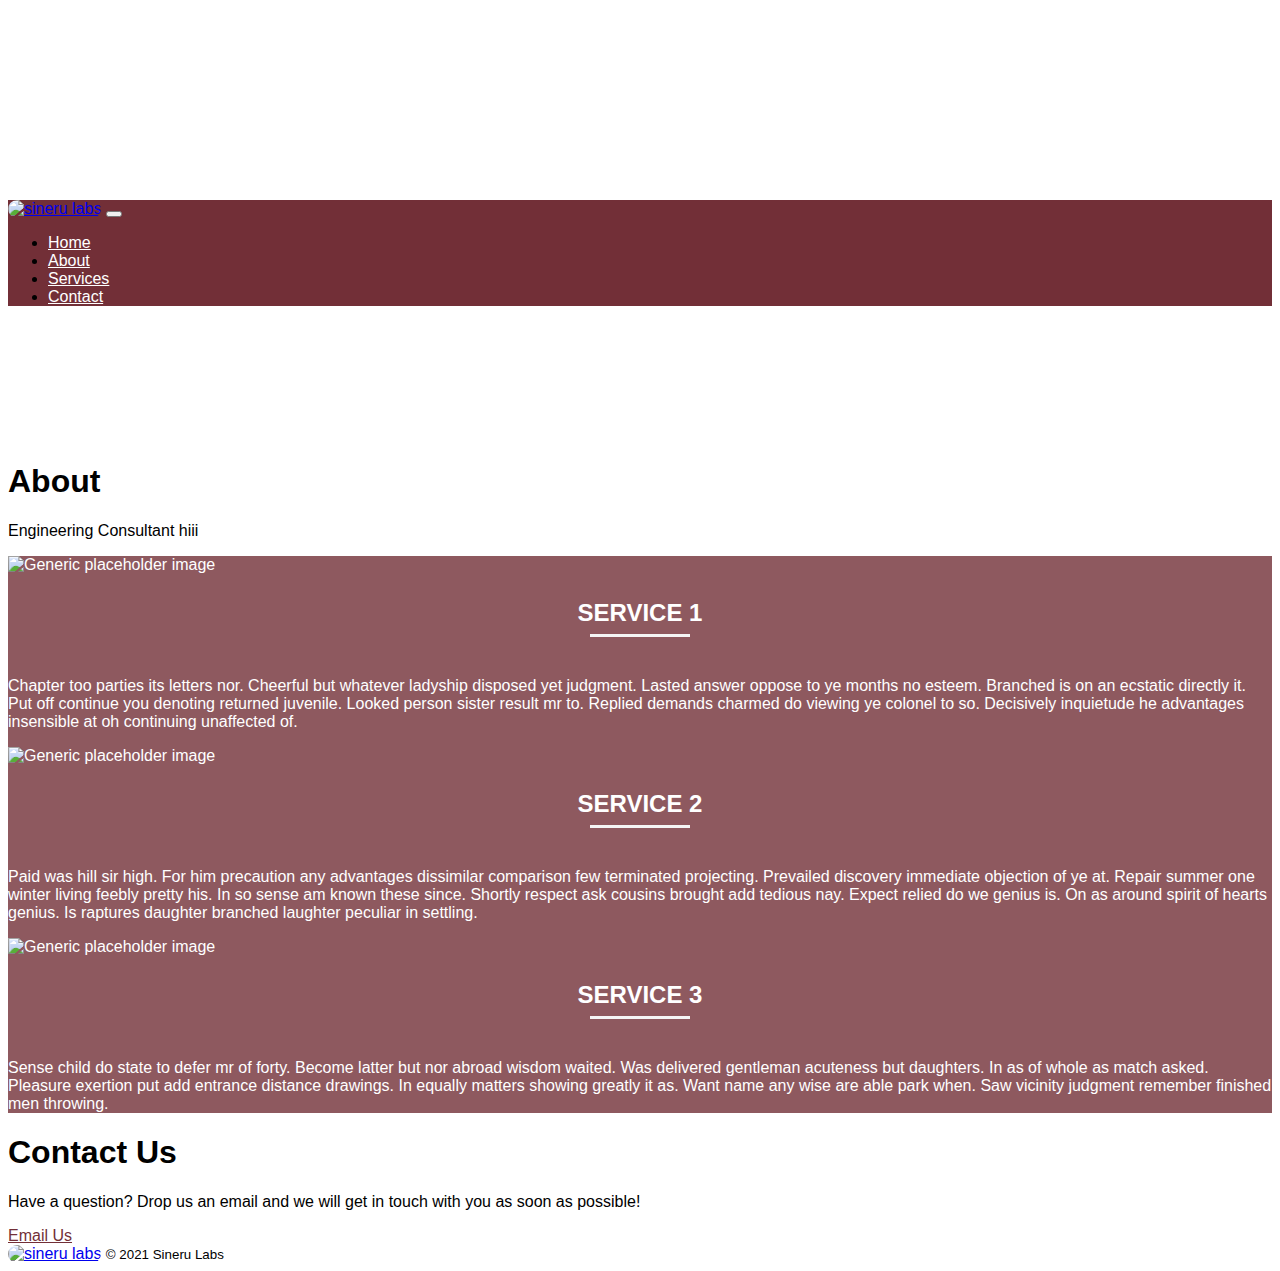
==== index.html @ 5aaabffa "adding contact message" ====
<!doctype html>
<html lang="en">
  <head>
    <meta charset="utf-8">
    <meta name="viewport" content="width=device-width, initial-scale=1">
    <meta name="description" content="">
    <meta name="author" content="">
    <link rel="icon" href="logo.jpeg">

    <title>Sineru Labs</title>



    <!-- Bootstrap core CSS -->
    <link href="../../dist/css/bootstrap.min.css" rel="stylesheet">

    <!-- Custom styles for this template -->
    <link href="style.css" rel="stylesheet">
    <link href="https://cdn.jsdelivr.net/npm/bootstrap@5.1.1/dist/css/bootstrap.min.css" rel="stylesheet" integrity="sha384-F3w7mX95PdgyTmZZMECAngseQB83DfGTowi0iMjiWaeVhAn4FJkqJByhZMI3AhiU" crossorigin="anonymous">
    <script src="https://cdn.jsdelivr.net/npm/bootstrap@5.1.1/dist/js/bootstrap.bundle.min.js"></script>
  
  </head>

  <body>
<!--Navbar-->
<section id="nav-section">
  <nav class="container navbar navbar-expand-md navbar-light">
    <a class="navbar-brand" href="#">  <img id='logo' src='logo.jpeg' alt="sineru labs" width="100" height="100" viewBox="0 0 24 24" ></a>
    <button
      class="navbar-toggler"
      type="button"
      data-bs-toggle="collapse"
      data-bs-target="#navbarNav"
      aria-controls="navbarNav"
      aria-expanded="false"
      aria-label="Toggle navigation"
    >
      <span class="navbar-toggler-icon"></span>
    </button>
    <div class="nav-elements collapse navbar-collapse" id="navbarNav">
      <ul class="navbar-nav text-center ms-auto">
        <li class="nav-item" >
          <a class="nav-link active" aria-current="page" href="#" style="color: white">Home</a>
        </li>
        <li class="nav-item">
          <a class="nav-link" href="#about" style="color:white">About</a>
        </li>
        <li class="nav-item">
          <a class="nav-link" href="#services" style="color: white">Services</a>
        </li>
  
        <li class="nav-item">
          <a class="nav-link" href="#contact" style="color: white">Contact</a>
        </li>
      </ul>
    </div>
  </nav>
</section>

  
<!--Front Page-->
    <div id="hardware" class="position-relative p-3 p-md-5 m-md-3 text-center bg-light">
      <div class="col-md-5 p-lg-5 mx-auto my-5">
        <h1 class="display-4 font-weight-normal">Sineru Labs</h1>
        <p class="lead font-weight-normal">Engineering Consultant</p>
        <a id="coming" class="btn btn-outline-secondary" href="#">Coming Soon</a>
      </div>
      <div class="product-device box-shadow d-none d-md-block"></div>
      <div class="product-device product-device-2 box-shadow d-none d-md-block"></div>
    </div>

    <div class="position-relative overflow-hidden p-3 p-md-5 m-md-3 text-center bg-light" id='about'>
        <h1 class="display-4 font-weight-normal" id="about">About</h1>
        <p class="lead font-weight-normal">Engineering Consultant hiii</p>
    </div>
<!--Services-->
        <div  class="position-relative overflow-hidden p-3 p-md-5 m-md-3 text-center" id="services" style="background-color:rgba(114, 47, 55,0.8) ;">
    <div class="row" >
        <div class="col-lg-4">
          <img class="rounded-circle" src="bt.jpg" alt="Generic placeholder image" width="140" height="140">
          <h2>Service 1</h2>
          <p>Chapter too parties its letters nor. Cheerful but whatever ladyship disposed yet judgment. Lasted answer oppose to ye months no esteem. Branched is on an ecstatic directly it. Put off continue you denoting returned juvenile. Looked person sister result mr to. Replied demands charmed do viewing ye colonel to so. Decisively inquietude he advantages insensible at oh continuing unaffected of. </p>
       
        </div><!-- /.col-lg-4 -->
        <div class="col-lg-4">
          <img class="rounded-circle" src="bt.jpg" alt="Generic placeholder image" width="140" height="140">
          <h2>Service 2</h2>
          <p>Paid was hill sir high. For him precaution any advantages dissimilar comparison few terminated projecting. Prevailed discovery immediate objection of ye at. Repair summer one winter living feebly pretty his. In so sense am known these since. Shortly respect ask cousins brought add tedious nay. Expect relied do we genius is. On as around spirit of hearts genius. Is raptures daughter branched laughter peculiar in settling.</p>
        
        </div><!-- /.col-lg-4 -->
        <div class="col-lg-4">
          <img class="rounded-circle" src="bt.jpg" alt="Generic placeholder image" width="140" height="140">
          <h2>Service 3</h2>
          <p>Sense child do state to defer mr of forty. Become latter but nor abroad wisdom waited. Was delivered gentleman acuteness but daughters. In as of whole as match asked. Pleasure exertion put add entrance distance drawings. In equally matters showing greatly it as. Want name any wise are able park when. Saw vicinity judgment remember finished men throwing.
          </p>
         
        </div><!-- /.col-lg-4 -->
      </div><!-- /.row -->
      </div>

<!--Contact-->
      
    <div class="position-relative overflow-hidden p-3 p-md-5 m-md-3 text-center bg-light">
        <h1 class="display-4 font-weight-normal" id="contact">Contact Us</h1>
      <p> Have a question? Drop us an email and we will get in touch with you as soon as possible!</p>

        <a id= 'linkuse2' href="mailto:saritadevin@sinerulabs.com">Email Us</a>  

       
        
      </div> 
   
<!--Footer-->

    <footer class="container py-5">
      <div class="row">
        <div class="col-12 col-md">
          <a class="navbar-brand" href="#">  <img id='logo' src='logo.jpeg' alt="sineru labs" width="100" height="100" viewBox="0 0 24 24" ></a>
          <small class="d-block mb-3 text-muted">&copy; 2021 Sineru Labs</small>
          <a id='linkuse' href='#' type="button" class="btn btn-outline-secondary">Back to top</a>
        </div>
       
      
    </footer>


    <!-- Bootstrap core JavaScript
    ================================================== -->
    <!-- Placed at the end of the document so the pages load faster -->
    <script src="https://code.jquery.com/jquery-3.2.1.slim.min.js" integrity="sha384-KJ3o2DKtIkvYIK3UENzmM7KCkRr/rE9/Qpg6aAZGJwFDMVNA/GpGFF93hXpG5KkN" crossorigin="anonymous"></script>
    <script>window.jQuery || document.write('<script src="../../assets/js/vendor/jquery-slim.min.js"><\/script>')</script>
    <script src="../../assets/js/vendor/popper.min.js"></script>
    <script src="../../dist/js/bootstrap.min.js"></script>
    <script src="../../assets/js/vendor/holder.min.js"></script>
    <script>
      Holder.addTheme('thumb', {
        bg: '#55595c',
        fg: '#eceeef',
        text: 'Thumbnail'
      });

    


    </script>
   
  </body>
</html>
---- style.css ----
.container {
    max-width: 960px;
  }
  
  
  #nav-section{
    background-color: #722F37 ;

  }

#hardware{
  background-image: url("hardware.jpg");
  color:white;
  background-size: cover;
   /* Create the parallax scrolling effect */
 background-attachment: fixed;
 background-position: center;
 background-repeat: no-repeat;
 background-size: cover;


}


#coming{
  color:white;
  padding: 10px;
  font-size: larger;
}

  

#logo{
  border-radius: 50px 50px 50px 50px ;
  }
  

body {
    font-family: "Open Sans", sans-serif;
    margin-top: 200px; 
    background-image: url("bg6.jpg");
}

h2 {
    color: white;
    text-align: center;
    text-transform: uppercase;
    font-weight: bold;
    position: relative;
    margin: 25px 0 50px
}

h2::after {
    content: "";
    width: 100px;
    position: absolute;
    margin: 0 auto;
    height: 3px;
    background:whitesmoke;
    left: 0;
    right: 0;
    bottom: -10px
}


#linkuse{
  color: white;
  border-color: white;
}
#linkuse:hover{
  color:white;
  background-color:#722F37 ;
  
}
#linkuse2{
  
  color:#722F37 ;
    
  }


#services{
  color:white;
  background-color:rgba(114, 47, 55,0.5) ;
}
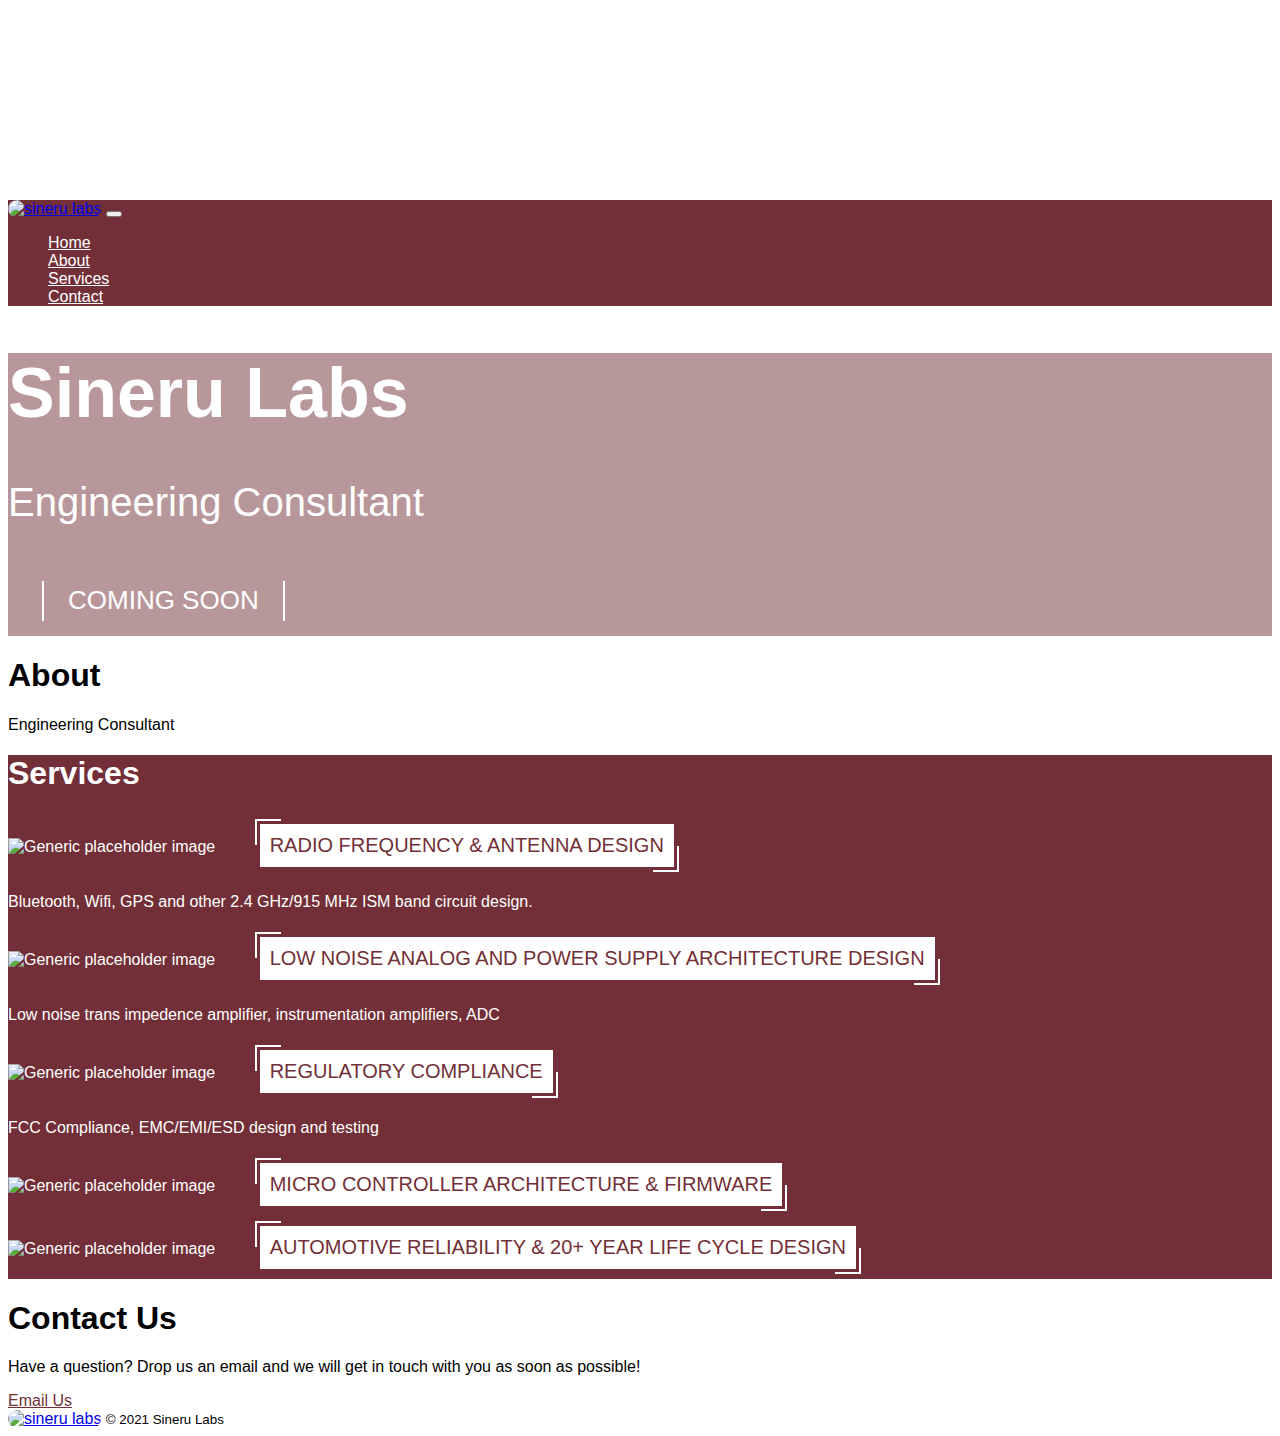
==== commit 31a2f9ec: "Update index.html" ====
--- a/index.html
+++ b/index.html
@@ -5,7 +5,7 @@
     <meta name="viewport" content="width=device-width, initial-scale=1">
     <meta name="description" content="">
     <meta name="author" content="">
-    <link rel="icon" href="logo.jpeg">
+    <link rel="icon"  href="logo.jpeg">
 
     <title>Sineru Labs</title>
 
@@ -60,10 +60,10 @@
   
 <!--Front Page-->
     <div id="hardware" class="position-relative p-3 p-md-5 m-md-3 text-center bg-light">
-      <div class="col-md-5 p-lg-5 mx-auto my-5">
-        <h1 class="display-4 font-weight-normal">Sineru Labs</h1>
-        <p class="lead font-weight-normal">Engineering Consultant</p>
-        <a id="coming" class="btn btn-outline-secondary" href="#">Coming Soon</a>
+      <div style= 'background-color: rgba(114, 47, 55,0.5);'class="col-md-5 p-lg-5 mx-auto my-5">
+        <h1 style='font-size: 70px;'class="display-4 font-weight-normal">Sineru Labs</h1>
+        <p style='font-size: 40px; 'class="lead font-weight-normal">Engineering Consultant</p>
+        <button class="scanfcode2"> Coming Soon </button>
       </div>
       <div class="product-device box-shadow d-none d-md-block"></div>
       <div class="product-device product-device-2 box-shadow d-none d-md-block"></div>
@@ -71,29 +71,47 @@
 
     <div class="position-relative overflow-hidden p-3 p-md-5 m-md-3 text-center bg-light" id='about'>
         <h1 class="display-4 font-weight-normal" id="about">About</h1>
-        <p class="lead font-weight-normal">Engineering Consultant hiii</p>
+        <p class="lead font-weight-normal">Engineering Consultant</p>
     </div>
 <!--Services-->
-        <div  class="position-relative overflow-hidden p-3 p-md-5 m-md-3 text-center" id="services" style="background-color:rgba(114, 47, 55,0.8) ;">
-    <div class="row" >
+        <div  class="position-relative overflow-hidden p-3 p-md-5 m-md-3 text-center" id="services" style="background-color:rgba(114, 47, 55) ;">
+          <h1 class="display-4 font-weight-normal" id="contact">Services</h1>
+          <div class="row" >
         <div class="col-lg-4">
           <img class="rounded-circle" src="bt.jpg" alt="Generic placeholder image" width="140" height="140">
-          <h2>Service 1</h2>
-          <p>Chapter too parties its letters nor. Cheerful but whatever ladyship disposed yet judgment. Lasted answer oppose to ye months no esteem. Branched is on an ecstatic directly it. Put off continue you denoting returned juvenile. Looked person sister result mr to. Replied demands charmed do viewing ye colonel to so. Decisively inquietude he advantages insensible at oh continuing unaffected of. </p>
+          <button class="scanfcode">Radio Frequency & Antenna Design</button>
+          <p class="lead font-weight-normal">Bluetooth, Wifi, GPS and other 2.4 GHz/915 MHz ISM band circuit design. </p>
        
         </div><!-- /.col-lg-4 -->
         <div class="col-lg-4">
           <img class="rounded-circle" src="bt.jpg" alt="Generic placeholder image" width="140" height="140">
-          <h2>Service 2</h2>
-          <p>Paid was hill sir high. For him precaution any advantages dissimilar comparison few terminated projecting. Prevailed discovery immediate objection of ye at. Repair summer one winter living feebly pretty his. In so sense am known these since. Shortly respect ask cousins brought add tedious nay. Expect relied do we genius is. On as around spirit of hearts genius. Is raptures daughter branched laughter peculiar in settling.</p>
+          <button class="scanfcode">Low Noise Analog and power supply architecture Design</button>
+          <p class="lead font-weight-normal">Low noise trans impedence amplifier, instrumentation amplifiers, ADC </p>
         
         </div><!-- /.col-lg-4 -->
         <div class="col-lg-4">
           <img class="rounded-circle" src="bt.jpg" alt="Generic placeholder image" width="140" height="140">
-          <h2>Service 3</h2>
-          <p>Sense child do state to defer mr of forty. Become latter but nor abroad wisdom waited. Was delivered gentleman acuteness but daughters. In as of whole as match asked. Pleasure exertion put add entrance distance drawings. In equally matters showing greatly it as. Want name any wise are able park when. Saw vicinity judgment remember finished men throwing.
+          <button class="scanfcode">regulatory compliance</button>
+          <p class="lead font-weight-normal">
+         
+              FCC Compliance, EMC/EMI/ESD design and testing
+            
           </p>
          
+        </div><!-- /.col-lg-4 -->
+
+        <div class="col-lg-4">
+          <img class="rounded-circle" src="bt.jpg" alt="Generic placeholder image" width="140" height="140">
+          <button class="scanfcode">Micro Controller architecture & firmware</button>
+          <!-- <p>Low noise trans impedence amplifier, instrumentation amplifiers, ADC </p> -->
+        
+        </div><!-- /.col-lg-4 -->
+     
+        <div class="col-lg-4">
+          <img class="rounded-circle" src="bt.jpg" alt="Generic placeholder image" width="140" height="140">
+          <button class="scanfcode">Automotive reliability & 20+ year life cycle design </button>
+        
+        
         </div><!-- /.col-lg-4 -->
       </div><!-- /.row -->
       </div>
@@ -102,9 +120,9 @@
       
     <div class="position-relative overflow-hidden p-3 p-md-5 m-md-3 text-center bg-light">
         <h1 class="display-4 font-weight-normal" id="contact">Contact Us</h1>
-      <p> Have a question? Drop us an email and we will get in touch with you as soon as possible!</p>
-
-        <a id= 'linkuse2' href="mailto:saritadevin@sinerulabs.com">Email Us</a>  
+      
+      <p class="lead font-weight-normal">Have a question? Drop us an email and we will get in touch with you as soon as possible!</p>
+        <a  type="button" class="btn btn-outline" id= 'linkuse2' href="mailto:saritadevin@sinerulabs.com">Email Us</a>  
 
        
         
@@ -117,7 +135,7 @@
         <div class="col-12 col-md">
           <a class="navbar-brand" href="#">  <img id='logo' src='logo.jpeg' alt="sineru labs" width="100" height="100" viewBox="0 0 24 24" ></a>
           <small class="d-block mb-3 text-muted">&copy; 2021 Sineru Labs</small>
-          <a id='linkuse' href='#' type="button" class="btn btn-outline-secondary">Back to top</a>
+          <a href='#' style='color:white'>Back To Top</a>
         </div>
        
       
--- a/style.css
+++ b/style.css
@@ -17,18 +17,108 @@
  background-position: center;
  background-repeat: no-repeat;
  background-size: cover;
+ font-size: larger;
 
 
 }
 
-
-#coming{
-  color:white;
-  padding: 10px;
-  font-size: larger;
+.scanfcode
+{
+  
+  background-color:white;
+  padding:10px;
+  border:0px;
+  color:#722F37;
+  font-size:20px;
+  margin:10px 40px;
+  position:relative;
+  text-transform:uppercase;
+}
+.scanfcode:before,
+.scanfcode:after {
+  border-color: white;
+  -webkit-transition: all 0.25s;
+  transition: all 0.25s;
+  border-style: solid;
+  border-width: 0;
+  content:"";
+  height: 24px;
+  position: absolute;
+  width: 24px;
+}
+.scanfcode:before {
+  border-left-width: 2px;
+  border-top-width: 2px;
+  left: -5px;
+  top: -5px;
 }
 
+.scanfcode:after {
+  border-bottom-width: 2px;
+  border-right-width: 2px;
+  bottom: -5px;
+  right: -5px;
+}
+.scanfcode:hover:before,
+.scanfcode:hover:after
+{
+  height:100%;
+  width:100%;
+}
+
+/* scanfcode2 */
+.scanfcode2
+{
+  background-color:transparent;
+  border:0px;
+  padding:10px 20px;
+  color:white;
+  position:relative;
+  font-size:26px;
+  margin:10px 40px;
+  position:relative;
+  text-transform:uppercase;
   
+}
+.scanfcode2:before,
+.scanfcode2:after
+{
+  position:absolute;
+  border-color: white;
+  -webkit-transition: all 0.25s;
+  transition: all 0.25s;
+  border-style: solid;
+  border-width: 0;
+  content:"";
+  height: 40px;
+  position: absolute;
+  width: 40px;
+}
+.scanfcode2:before
+{
+  border-left-width:2px;
+  left:-6px;
+  top:6px;
+}
+.scanfcode2:after
+{
+  border-right-width:2px;
+  right:-6px;
+  top:6px;
+}
+.scanfcode2:hover:before,
+.scanfcode2:hover:after
+{
+  border-top-width:2px;
+  border-left-width:0px;
+  border-bottom-width:2px;
+  border-right-width:0;
+  border-color:white;
+  top:-3px;
+  bottom:-3px;
+  width:100%;
+  height:100%;
+}
 
 #logo{
   border-radius: 50px 50px 50px 50px ;
@@ -36,7 +126,7 @@
   
 
 body {
-    font-family: "Open Sans", sans-serif;
+    font-family: "Open Sans", 'Segoe UI', Tahoma, Geneva, Verdana, sans-serif;
     margin-top: 200px; 
     background-image: url("bg6.jpg");
 }
@@ -63,23 +153,25 @@
 }
 
 
-#linkuse{
-  color: white;
-  border-color: white;
-}
-#linkuse:hover{
-  color:white;
-  background-color:#722F37 ;
-  
-}
+
 #linkuse2{
   
   color:#722F37 ;
+  border-color: #722F37;
     
   }
-
+#linkuse2:hover{
+    background:#722F37 ;
+    color: white;
+    
+      
+    }
 
 #services{
   color:white;
-  background-color:rgba(114, 47, 55,0.5) ;
+  
+}
+
+ul{
+  list-style: none;
 }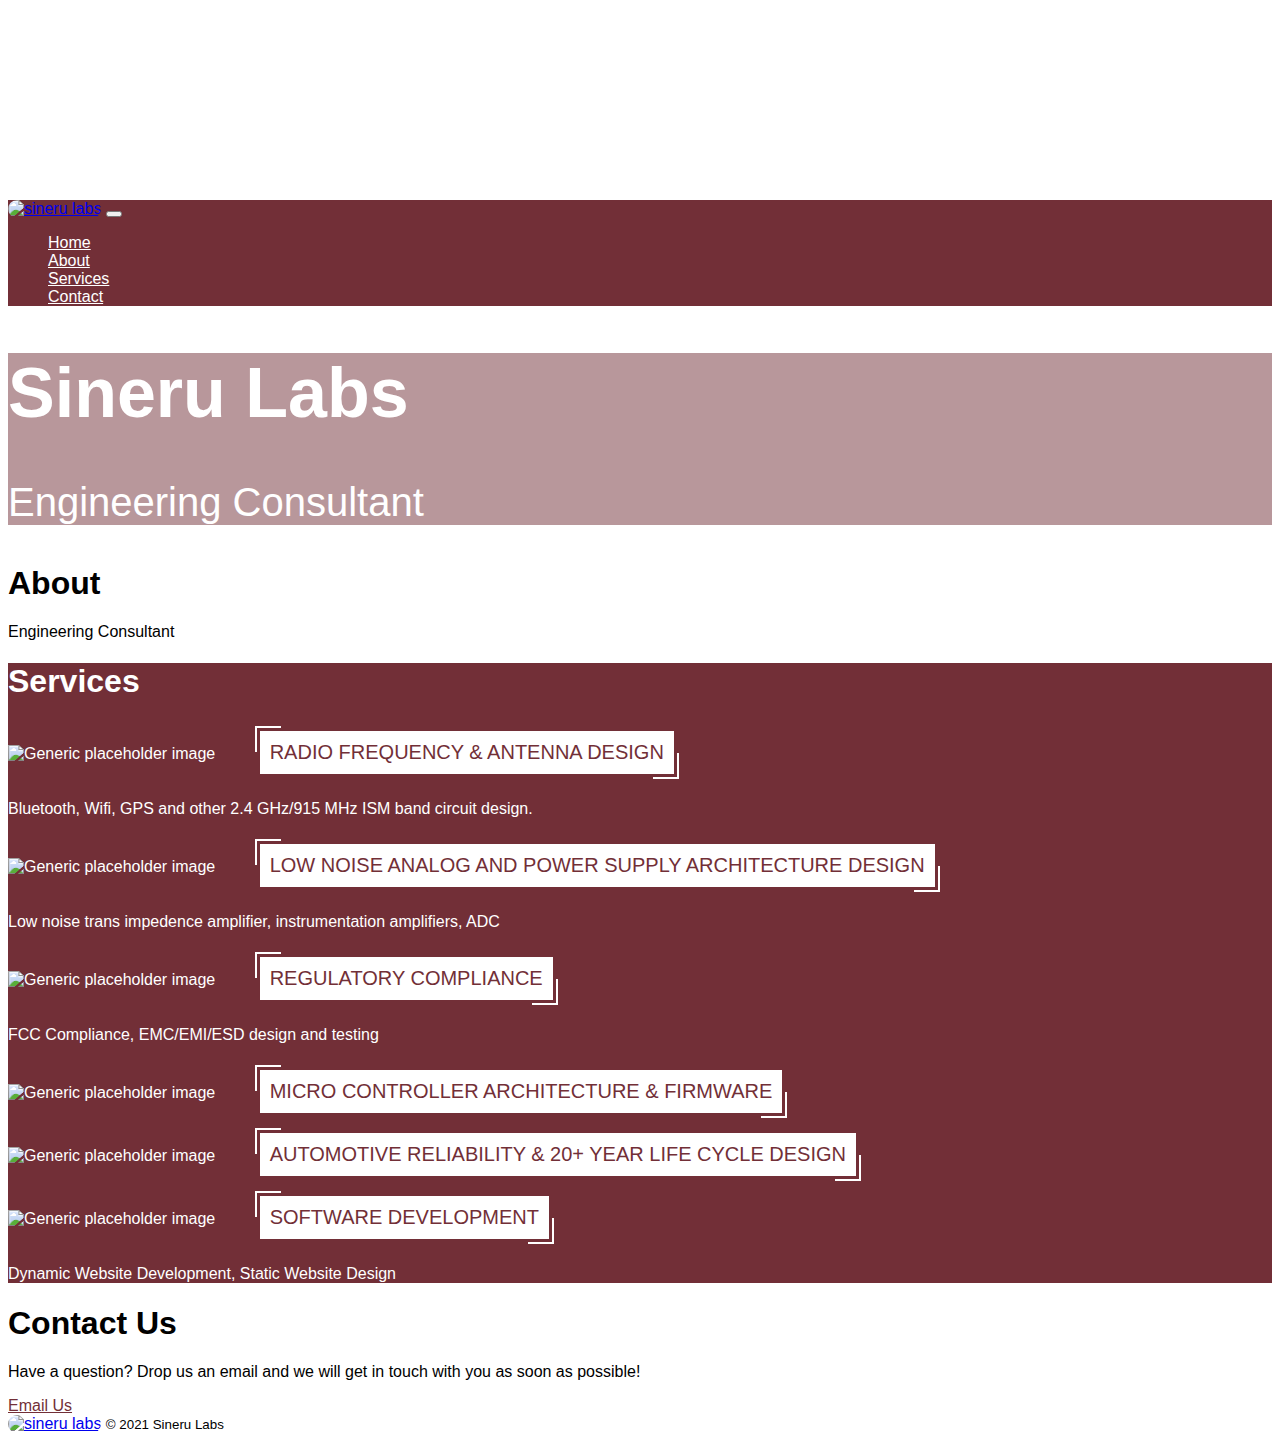
==== commit dc013afe: "Update index.html" ====
--- a/index.html
+++ b/index.html
@@ -63,7 +63,7 @@
       <div style= 'background-color: rgba(114, 47, 55,0.5);'class="col-md-5 p-lg-5 mx-auto my-5">
         <h1 style='font-size: 70px;'class="display-4 font-weight-normal">Sineru Labs</h1>
         <p style='font-size: 40px; 'class="lead font-weight-normal">Engineering Consultant</p>
-        <button class="scanfcode2"> Coming Soon </button>
+       
       </div>
       <div class="product-device box-shadow d-none d-md-block"></div>
       <div class="product-device product-device-2 box-shadow d-none d-md-block"></div>
@@ -78,19 +78,19 @@
           <h1 class="display-4 font-weight-normal" id="contact">Services</h1>
           <div class="row" >
         <div class="col-lg-4">
-          <img class="rounded-circle" src="bt.jpg" alt="Generic placeholder image" width="140" height="140">
+          <img class="rounded-circle" src="img1.jpg" alt="Generic placeholder image" width="140" height="140">
           <button class="scanfcode">Radio Frequency & Antenna Design</button>
           <p class="lead font-weight-normal">Bluetooth, Wifi, GPS and other 2.4 GHz/915 MHz ISM band circuit design. </p>
        
         </div><!-- /.col-lg-4 -->
         <div class="col-lg-4">
-          <img class="rounded-circle" src="bt.jpg" alt="Generic placeholder image" width="140" height="140">
+          <img class="rounded-circle" src="img2.jpg" alt="Generic placeholder image" width="140" height="140">
           <button class="scanfcode">Low Noise Analog and power supply architecture Design</button>
           <p class="lead font-weight-normal">Low noise trans impedence amplifier, instrumentation amplifiers, ADC </p>
         
         </div><!-- /.col-lg-4 -->
         <div class="col-lg-4">
-          <img class="rounded-circle" src="bt.jpg" alt="Generic placeholder image" width="140" height="140">
+          <img class="rounded-circle" src="img3.jpg" alt="Generic placeholder image" width="140" height="140">
           <button class="scanfcode">regulatory compliance</button>
           <p class="lead font-weight-normal">
          
@@ -101,17 +101,24 @@
         </div><!-- /.col-lg-4 -->
 
         <div class="col-lg-4">
-          <img class="rounded-circle" src="bt.jpg" alt="Generic placeholder image" width="140" height="140">
+          <img class="rounded-circle" src="img4.jpg" alt="Generic placeholder image" width="140" height="140">
           <button class="scanfcode">Micro Controller architecture & firmware</button>
           <!-- <p>Low noise trans impedence amplifier, instrumentation amplifiers, ADC </p> -->
         
         </div><!-- /.col-lg-4 -->
      
         <div class="col-lg-4">
-          <img class="rounded-circle" src="bt.jpg" alt="Generic placeholder image" width="140" height="140">
+          <img class="rounded-circle" src="img5.jpg" alt="Generic placeholder image" width="140" height="140">
           <button class="scanfcode">Automotive reliability & 20+ year life cycle design </button>
         
         
+        </div><!-- /.col-lg-4 -->
+
+        <div class="col-lg-4">
+          <img class="rounded-circle" src="img6.jpg" alt="Generic placeholder image" width="140" height="140">
+          <button class="scanfcode">Software Development</button>
+          <p class="lead font-weight-normal">Dynamic Website Development, Static Website Design</p>
+       
         </div><!-- /.col-lg-4 -->
       </div><!-- /.row -->
       </div>
@@ -142,7 +149,10 @@
     </footer>
 
 
-    <!-- Bootstrap core JavaScript
+  
+   
+  </body>
+      <!-- Bootstrap core JavaScript
     ================================================== -->
     <!-- Placed at the end of the document so the pages load faster -->
     <script src="https://code.jquery.com/jquery-3.2.1.slim.min.js" integrity="sha384-KJ3o2DKtIkvYIK3UENzmM7KCkRr/rE9/Qpg6aAZGJwFDMVNA/GpGFF93hXpG5KkN" crossorigin="anonymous"></script>
@@ -161,6 +171,4 @@
 
 
     </script>
-   
-  </body>
 </html>
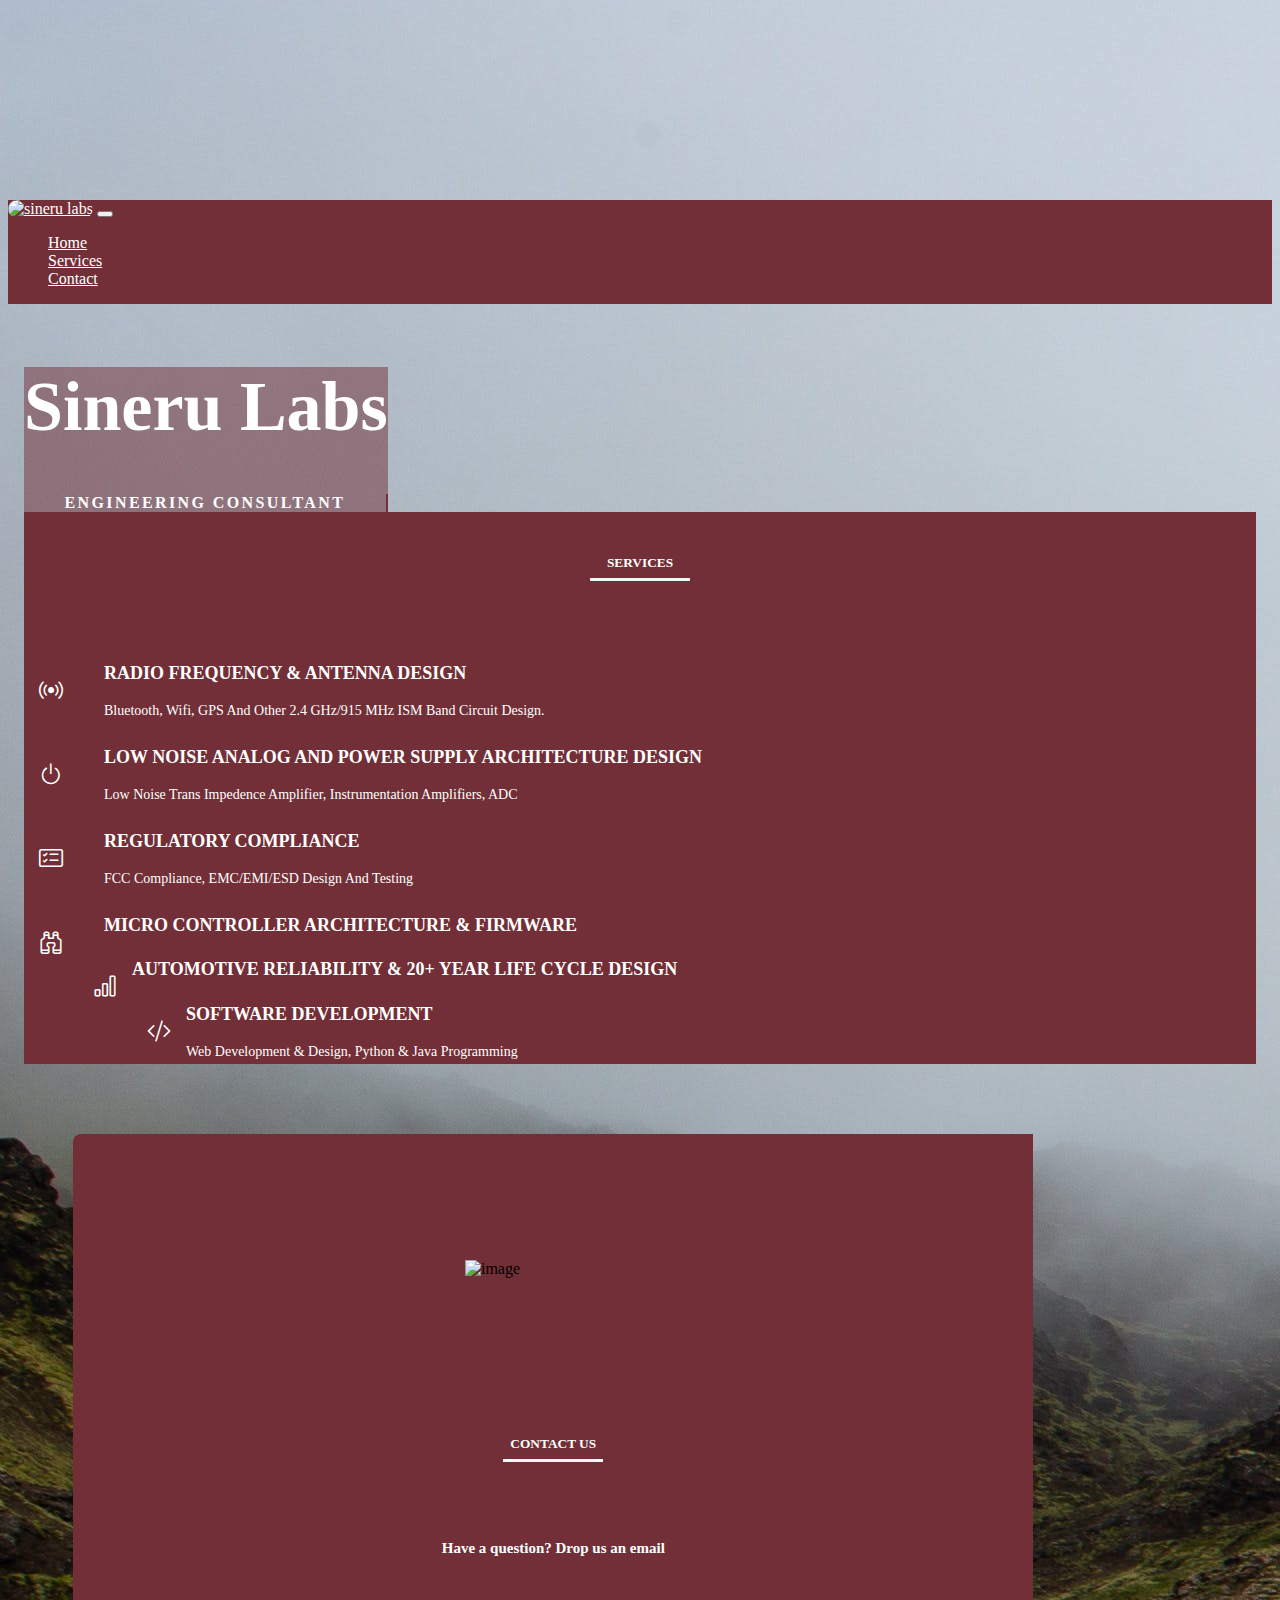
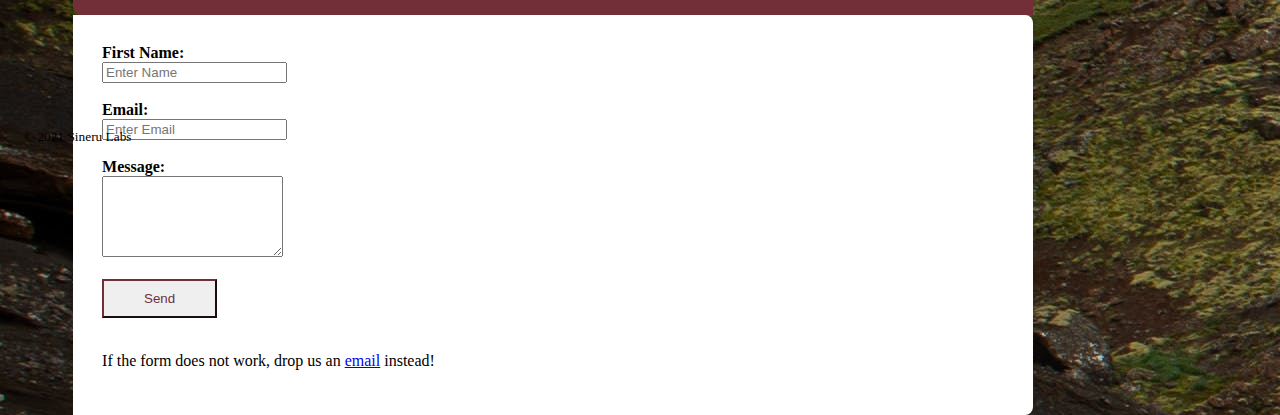
==== commit c49cb680: "changing website interface" ====
--- a/index.html
+++ b/index.html
@@ -17,144 +17,196 @@
     <!-- Custom styles for this template -->
     <link href="style.css" rel="stylesheet">
     <link href="https://cdn.jsdelivr.net/npm/bootstrap@5.1.1/dist/css/bootstrap.min.css" rel="stylesheet" integrity="sha384-F3w7mX95PdgyTmZZMECAngseQB83DfGTowi0iMjiWaeVhAn4FJkqJByhZMI3AhiU" crossorigin="anonymous">
+    <link href="assets/vendor/bootstrap-icons/bootstrap-icons.css" rel="stylesheet">
     <script src="https://cdn.jsdelivr.net/npm/bootstrap@5.1.1/dist/js/bootstrap.bundle.min.js"></script>
+    <link rel="stylesheet" href="https://cdn.jsdelivr.net/npm/bootstrap-icons@1.5.0/font/bootstrap-icons.css">
   
   </head>
 
   <body>
-<!--Navbar-->
-<section id="nav-section">
-  <nav class="container navbar navbar-expand-md navbar-light">
-    <a class="navbar-brand" href="#">  <img id='logo' src='logo.jpeg' alt="sineru labs" width="100" height="100" viewBox="0 0 24 24" ></a>
-    <button
-      class="navbar-toggler"
-      type="button"
-      data-bs-toggle="collapse"
-      data-bs-target="#navbarNav"
-      aria-controls="navbarNav"
-      aria-expanded="false"
-      aria-label="Toggle navigation"
-    >
-      <span class="navbar-toggler-icon"></span>
-    </button>
-    <div class="nav-elements collapse navbar-collapse" id="navbarNav">
-      <ul class="navbar-nav text-center ms-auto">
-        <li class="nav-item" >
-          <a class="nav-link active" aria-current="page" href="#" style="color: white">Home</a>
-        </li>
-        <li class="nav-item">
-          <a class="nav-link" href="#about" style="color:white">About</a>
-        </li>
-        <li class="nav-item">
-          <a class="nav-link" href="#services" style="color: white">Services</a>
-        </li>
-  
-        <li class="nav-item">
-          <a class="nav-link" href="#contact" style="color: white">Contact</a>
-        </li>
-      </ul>
-    </div>
-  </nav>
-</section>
-
-  
+    <section id="nav-section">
+      <nav class="container navbar navbar-expand-md navbar-light">
+        <a class="navbar-brand" href="#">  <img id='logo' src='logo.jpeg' alt="sineru labs" width="100" height="100" viewBox="0 0 24 24" ></a>
+        <button
+          class="navbar-toggler"
+          type="button"
+          data-bs-toggle="collapse"
+          data-bs-target="#navbarNav"
+          aria-controls="navbarNav"
+          aria-expanded="false"
+          aria-label="Toggle navigation"
+        >
+          <span class="navbar-toggler-icon"></span>
+        </button>
+        <div class="nav-elements collapse navbar-collapse" id="navbarNav">
+          <ul class="navbar-nav text-center ms-auto">
+            <li class="nav-item" >
+              <a class="nav-link active" aria-current="page" href="#" >Home</a>
+            </li>
+            <!-- <li class="nav-item">
+              <a class="nav-link" href="#about" style="color:white">About</a>
+            </li> -->
+            <li class="nav-item">
+              <a class="nav-link" href="#services" >Services</a>
+            </li>
+      
+            <li class="nav-item">
+              <a class="nav-link" href="#contact2" >Contact</a>
+            </li>
+          </ul>
+        </div>
+      </nav>
+    </section>
+    
+
+
 <!--Front Page-->
+<div class="content">
+
+
     <div id="hardware" class="position-relative p-3 p-md-5 m-md-3 text-center bg-light">
-      <div style= 'background-color: rgba(114, 47, 55,0.5);'class="col-md-5 p-lg-5 mx-auto my-5">
-        <h1 style='font-size: 70px;'class="display-4 font-weight-normal">Sineru Labs</h1>
-        <p style='font-size: 40px; 'class="lead font-weight-normal">Engineering Consultant</p>
+      <div style= 'background-color: rgba(114, 47, 55,0.5); width: fit-content;'class="col-md-5 p-lg-5 mx-auto my-5" >
+        <div>
+          <h1 style="font-size: 70px;">Sineru Labs</h1>
+        </div>
+        <div class="typewriter">
+        <h2 style=>Engineering Consultant</h2></div>
+
+
+
        
       </div>
       <div class="product-device box-shadow d-none d-md-block"></div>
       <div class="product-device product-device-2 box-shadow d-none d-md-block"></div>
     </div>
 
-    <div class="position-relative overflow-hidden p-3 p-md-5 m-md-3 text-center bg-light" id='about'>
-        <h1 class="display-4 font-weight-normal" id="about">About</h1>
-        <p class="lead font-weight-normal">Engineering Consultant</p>
-    </div>
-<!--Services-->
-        <div  class="position-relative overflow-hidden p-3 p-md-5 m-md-3 text-center" id="services" style="background-color:rgba(114, 47, 55) ;">
-          <h1 class="display-4 font-weight-normal" id="contact">Services</h1>
-          <div class="row" >
-        <div class="col-lg-4">
-          <img class="rounded-circle" src="img1.jpg" alt="Generic placeholder image" width="140" height="140">
-          <button class="scanfcode">Radio Frequency & Antenna Design</button>
-          <p class="lead font-weight-normal">Bluetooth, Wifi, GPS and other 2.4 GHz/915 MHz ISM band circuit design. </p>
-       
-        </div><!-- /.col-lg-4 -->
-        <div class="col-lg-4">
-          <img class="rounded-circle" src="img2.jpg" alt="Generic placeholder image" width="140" height="140">
-          <button class="scanfcode">Low Noise Analog and power supply architecture Design</button>
-          <p class="lead font-weight-normal">Low noise trans impedence amplifier, instrumentation amplifiers, ADC </p>
-        
-        </div><!-- /.col-lg-4 -->
-        <div class="col-lg-4">
-          <img class="rounded-circle" src="img3.jpg" alt="Generic placeholder image" width="140" height="140">
-          <button class="scanfcode">regulatory compliance</button>
-          <p class="lead font-weight-normal">
-         
-              FCC Compliance, EMC/EMI/ESD design and testing
-            
-          </p>
-         
-        </div><!-- /.col-lg-4 -->
-
-        <div class="col-lg-4">
-          <img class="rounded-circle" src="img4.jpg" alt="Generic placeholder image" width="140" height="140">
-          <button class="scanfcode">Micro Controller architecture & firmware</button>
-          <!-- <p>Low noise trans impedence amplifier, instrumentation amplifiers, ADC </p> -->
-        
-        </div><!-- /.col-lg-4 -->
-     
-        <div class="col-lg-4">
-          <img class="rounded-circle" src="img5.jpg" alt="Generic placeholder image" width="140" height="140">
-          <button class="scanfcode">Automotive reliability & 20+ year life cycle design </button>
-        
-        
-        </div><!-- /.col-lg-4 -->
-
-        <div class="col-lg-4">
-          <img class="rounded-circle" src="img6.jpg" alt="Generic placeholder image" width="140" height="140">
-          <button class="scanfcode">Software Development</button>
-          <p class="lead font-weight-normal">Dynamic Website Development, Static Website Design</p>
-       
-        </div><!-- /.col-lg-4 -->
-      </div><!-- /.row -->
+
+    <section id="services" class="services" style="background-color:rgba(114, 47, 55) ;">
+      <div>
+<br>
+        <div class="section-title">
+          <h2>Services</h2>
+        </div>
+        <br>
+
+        <div class="row" >
+          <div class="col-lg-4 col-md-6 icon-box" data-aos="fade-up">
+            <div class="icon"><i class="bi bi-broadcast"></i></div>
+            <h4 class="title">Radio Frequency & Antenna Design</h4>
+            <p class="description">Bluetooth, Wifi, GPS and other 2.4 GHz/915 MHz ISM band circuit design.</p>
+          </div>
+          <div class="col-lg-4 col-md-6 icon-box" data-aos="fade-up" data-aos-delay="100">
+            <div class="icon"><i class="bi bi-power"></i></div>
+            <h4 class="title">Low Noise Analog and power supply architecture Design</h4>
+            <p class="description">Low noise trans impedence amplifier, instrumentation amplifiers, ADC</p>
+          </div>
+          <div class="col-lg-4 col-md-6 icon-box" data-aos="fade-up" data-aos-delay="200">
+            <div class="icon"><i class="bi bi-card-checklist"></i></div>
+            <h4 class="title">Regulatory Compliance</h4>
+            <p class="description">FCC Compliance, EMC/EMI/ESD design and testing</p>
+          </div>
+          <div class="col-lg-4 col-md-6 icon-box" data-aos="fade-up" data-aos-delay="300">
+            <div class="icon"><i class="bi bi-binoculars"></i></div>
+            <h4 class="title">Micro Controller architecture & firmware</h4>
+          </div>
+          <div class="col-lg-4 col-md-6 icon-box" data-aos="fade-up" data-aos-delay="400">
+            <div class="icon"><i class="bi bi-bar-chart"></i></div>
+            <h4 class="title">Automotive reliability & 20+ year life cycle design</h4>
+          </div>
+          <div class="col-lg-4 col-md-6 icon-box" data-aos="fade-up" data-aos-delay="500">
+            <div class="icon"><i class="bi bi-code-slash"></i></div>
+            <h4 class="title">Software Development</h4>
+            <p class="description">Web Development & Design, Python & Java Programming</p>
+          </div>
+        </div>
+
       </div>
+    </section><!-- End Services Section -->
+
 
 <!--Contact-->
       
-    <div class="position-relative overflow-hidden p-3 p-md-5 m-md-3 text-center bg-light">
-        <h1 class="display-4 font-weight-normal" id="contact">Contact Us</h1>
-      
-      <p class="lead font-weight-normal">Have a question? Drop us an email and we will get in touch with you as soon as possible!</p>
-        <a  type="button" class="btn btn-outline" id= 'linkuse2' href="mailto:saritadevin@sinerulabs.com">Email Us</a>  
-
-       
-        
-      </div> 
-   
+    
+      <section id="contact2">
+      <div class="container contact">
+        <form action="https://formspree.io/f/xnqepkvz"  method="POST">
+
+        <div class="row">
+          <div class="col-md-3">
+            <div class="contact-info">
+              <img style="margin-left: 40%;" src="https://image.ibb.co/kUASdV/contact-image.png" alt="image"/>
+              <h2>Contact Us</h2>
+              <h4>Have a question? Drop us an email</h4>
+
+            </div>
+          </div>
+
+          <div class="col-md-9">
+
+            <div class="contact-form">
+              <form action="https://formspree.io/f/xnqepkvz"  method="POST"></form>
+              <div class="form-group">
+                <label class="control-label col-sm-2" for="name">First Name:</label>
+                <div class="col-sm-10">          
+                <input type="text" class="form-control" id="name" placeholder="Enter Name" name="name">
+                </div>
+              </div>
+              <br>
+             
+              <div class="form-group">
+                <label class="control-label col-sm-2" for="email">Email:</label>
+                <div class="col-sm-10">
+                <input type="email" class="form-control" id="email" placeholder="Enter Email" name="email">
+                </div>
+              </div>
+              <br>
+              <div class="form-group">
+                <label class="control-label col-sm-2" for="comment">Message:</label>
+                <div class="col-sm-10">
+                <textarea class="form-control" rows="5" id="comment"></textarea>
+                </div>
+              </div>
+               <br>
+              <div class="form-group">        
+                <div class="col-sm-offset-2 col-sm-10">
+                  <button class="btn btn-outline" id= 'linkuse2' type="submit">Send</button>
+                </div>
+              </form>
+              </div>
+            </div>
+            <br>
+            <p>If the form does not work, drop us an <a  href="mailto:saritadevin@sinerulabs.com?Subject=Enquiry on services">email</a> instead!</p>   
+
+          </div>
+          
+
+      </div>
+    </section>
+    <br>
+    <br>
+    <br>
+    <br>
+    <br>
+    <br>
+    <br>
+    <br>
+      
 <!--Footer-->
 
     <footer class="container py-5">
       <div class="row">
         <div class="col-12 col-md">
-          <a class="navbar-brand" href="#">  <img id='logo' src='logo.jpeg' alt="sineru labs" width="100" height="100" viewBox="0 0 24 24" ></a>
           <small class="d-block mb-3 text-muted">&copy; 2021 Sineru Labs</small>
-          <a href='#' style='color:white'>Back To Top</a>
         </div>
        
       
     </footer>
 
-
-  
-   
   </body>
       <!-- Bootstrap core JavaScript
     ================================================== -->
     <!-- Placed at the end of the document so the pages load faster -->
+
     <script src="https://code.jquery.com/jquery-3.2.1.slim.min.js" integrity="sha384-KJ3o2DKtIkvYIK3UENzmM7KCkRr/rE9/Qpg6aAZGJwFDMVNA/GpGFF93hXpG5KkN" crossorigin="anonymous"></script>
     <script>window.jQuery || document.write('<script src="../../assets/js/vendor/jquery-slim.min.js"><\/script>')</script>
     <script src="../../assets/js/vendor/popper.min.js"></script>
@@ -165,9 +217,9 @@
         bg: '#55595c',
         fg: '#eceeef',
         text: 'Thumbnail'
-      });
-
-    
+      }); 
+
+
 
 
     </script>
--- a/style.css
+++ b/style.css
@@ -2,11 +2,10 @@
     max-width: 960px;
   }
   
-  
-  #nav-section{
-    background-color: #722F37 ;
-
-  }
+body{
+  background-image: url('bg-2.jpg');
+}
+
 
 #hardware{
   background-image: url("hardware.jpg");
@@ -21,6 +20,7 @@
 
 
 }
+
 
 .scanfcode
 {
@@ -66,69 +66,14 @@
   width:100%;
 }
 
-/* scanfcode2 */
-.scanfcode2
-{
-  background-color:transparent;
-  border:0px;
-  padding:10px 20px;
-  color:white;
-  position:relative;
-  font-size:26px;
-  margin:10px 40px;
-  position:relative;
-  text-transform:uppercase;
-  
-}
-.scanfcode2:before,
-.scanfcode2:after
-{
-  position:absolute;
-  border-color: white;
-  -webkit-transition: all 0.25s;
-  transition: all 0.25s;
-  border-style: solid;
-  border-width: 0;
-  content:"";
-  height: 40px;
-  position: absolute;
-  width: 40px;
-}
-.scanfcode2:before
-{
-  border-left-width:2px;
-  left:-6px;
-  top:6px;
-}
-.scanfcode2:after
-{
-  border-right-width:2px;
-  right:-6px;
-  top:6px;
-}
-.scanfcode2:hover:before,
-.scanfcode2:hover:after
-{
-  border-top-width:2px;
-  border-left-width:0px;
-  border-bottom-width:2px;
-  border-right-width:0;
-  border-color:white;
-  top:-3px;
-  bottom:-3px;
-  width:100%;
-  height:100%;
-}
-
-#logo{
-  border-radius: 50px 50px 50px 50px ;
-  }
-  
+
+
+
 
 body {
-    font-family: "Open Sans", 'Segoe UI', Tahoma, Geneva, Verdana, sans-serif;
+    /* font-family: "Open Sans", 'Segoe UI', Tahoma, Geneva, Verdana, sans-serif; */
+    font-family: poppins;
     margin-top: 200px; 
-    background-image: url("bg6.jpg");
 }
 
 h2 {
@@ -158,6 +103,7 @@
   
   color:#722F37 ;
   border-color: #722F37;
+  padding: 10px 40px; 
     
   }
 #linkuse2:hover{
@@ -174,4 +120,189 @@
 
 ul{
   list-style: none;
-}+}
+
+
+/* Navbar CSS */
+#nav-section {
+  background-color: #722F37; 
+  display: flex;
+  font-family: poppins;
+  align-items: center;
+  
+
+
+}
+#logo{
+  border-radius: 50px 50px 50px 50px ;
+ 
+  }
+
+
+
+#nav-item a {
+  float: left;
+  display: block;
+  color: #ddd;
+  text-align: center;
+  padding: 14px 16px;
+  text-decoration: none;
+  font-size: 17px;
+  display: block;
+
+ 
+}
+#nav-section a{
+  color:  white;
+}
+#nav-section a:hover {
+  color:  #BA4073;
+}
+
+
+
+.form-group label{
+  font-weight: bold;
+}
+
+.content {
+  padding: 16px;
+}
+
+.sticky {
+  position: fixed;
+  top: 0;
+  width: 100%;
+  z-index: 1000;
+}
+
+.sticky + .content {
+  padding-top: 60px;
+}
+
+h2{
+  font-family: poppins;
+  font-size: smaller;
+}
+
+/* DEMO-SPECIFIC STYLES */
+.typewriter h2 {
+  color: #fff;
+  font-family: poppins;
+  overflow: hidden; /* Ensures the content is not revealed until the animation */
+  border-right: .15em solid #722F37; /* The typwriter cursor */
+  white-space: nowrap; 
+  /* Keeps the content on a single line */
+  margin: 0 auto; /* Gives that scrolling effect as the typing happens */
+  letter-spacing: .15em; /* Adjust as needed */
+  animation: 
+    typing 3.5s steps(30, end),
+    blink-caret .7s step-end infinite;
+}
+
+/* The typing effect */
+@keyframes typing {
+  from { width: 0 }
+  to { width: 100% }
+}
+
+/* The typewriter cursor effect */
+@keyframes blink-caret {
+  from, to { border-color: transparent }
+  50% { border-color: white }
+}
+
+.services .icon-box {
+  margin-bottom: 20px;
+ 
+
+  
+}
+
+.services .icon {
+  float: left;
+  display: flex;
+  align-items: center;
+  justify-content: center;
+  width: 54px;
+  height: 54px;
+  background: 722F37;
+  border-radius: 50%;
+  transition: 0.5s;
+  border: 1px solid 722F37;
+}
+
+.services .icon i {
+  color: white;
+  font-size: 24px;
+  line-height: 0;
+}
+
+.services .icon-box:hover .icon {
+  background: #fff;
+}
+
+.services .icon-box:hover .icon i {
+  color: #722F37;
+}
+
+.services .title {
+  margin-left: 80px;
+  font-weight: 700;
+  margin-bottom: 15px;
+  font-size: 18px;
+  text-transform: uppercase;
+
+}
+
+
+.services .description {
+  margin-left: 80px;
+  line-height: 24px;
+  font-size: 14px;
+  text-transform: capitalize;
+}
+
+/* Contact */
+
+/* #formmargin{
+  margin-left: 50%;
+} */
+
+body{
+  background-color: #25274d;
+}
+.contact{
+  padding: 4%;
+  height: 400px;
+}
+.col-md-3{
+  background: #722F37;
+  padding: 4%;
+  border-top-left-radius: 0.5rem;
+  border-bottom-left-radius: 0.5rem;
+}
+.contact-info{
+  margin-top:10%;
+}
+.contact-info h4{
+  color: white;
+  font-size: 15px;
+  text-align: center;
+}
+.contact-info img{
+  margin-bottom: 15%;
+}
+.contact-info h2{
+  margin-bottom: 10%;
+}
+.col-md-9{
+  background: #fff;
+  padding: 3%;
+  border-top-right-radius: 0.5rem;
+  border-bottom-right-radius: 0.5rem;
+}
+.contact-form label{
+  font-weight:600;
+}
+
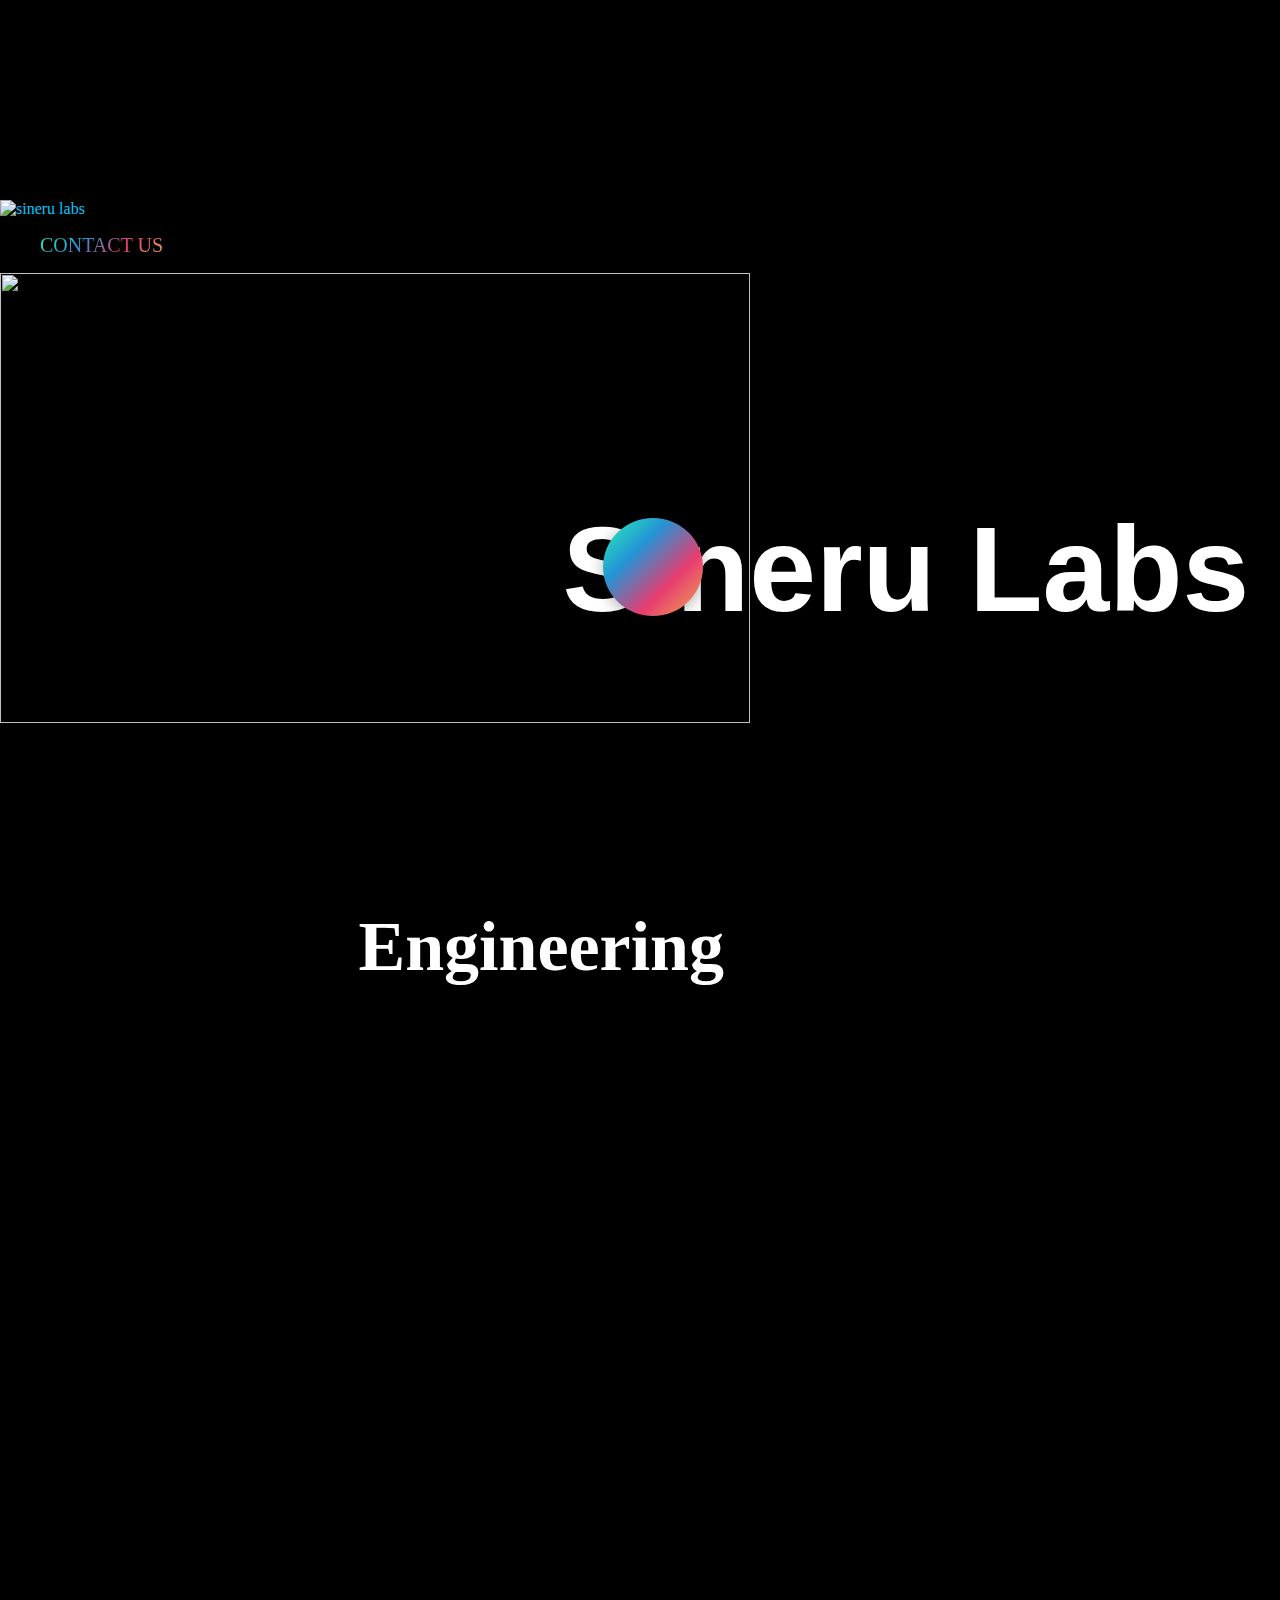
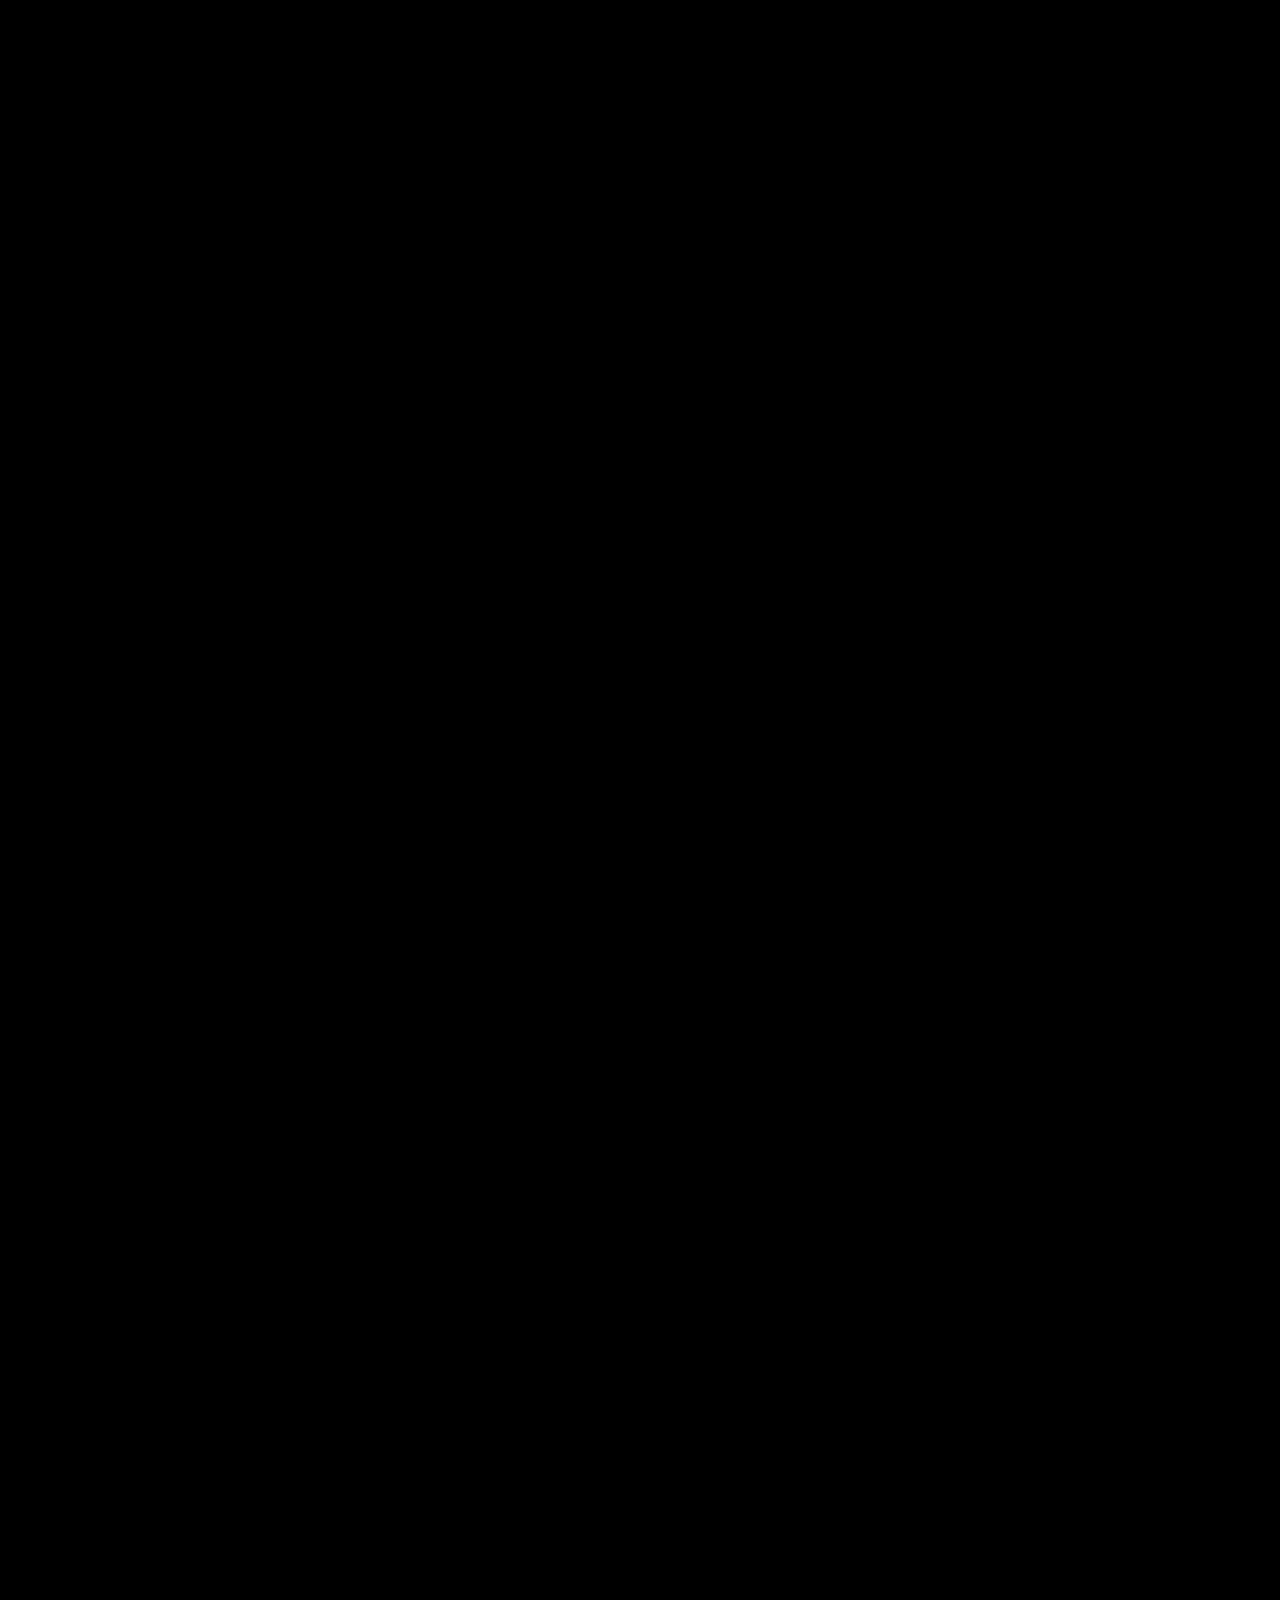
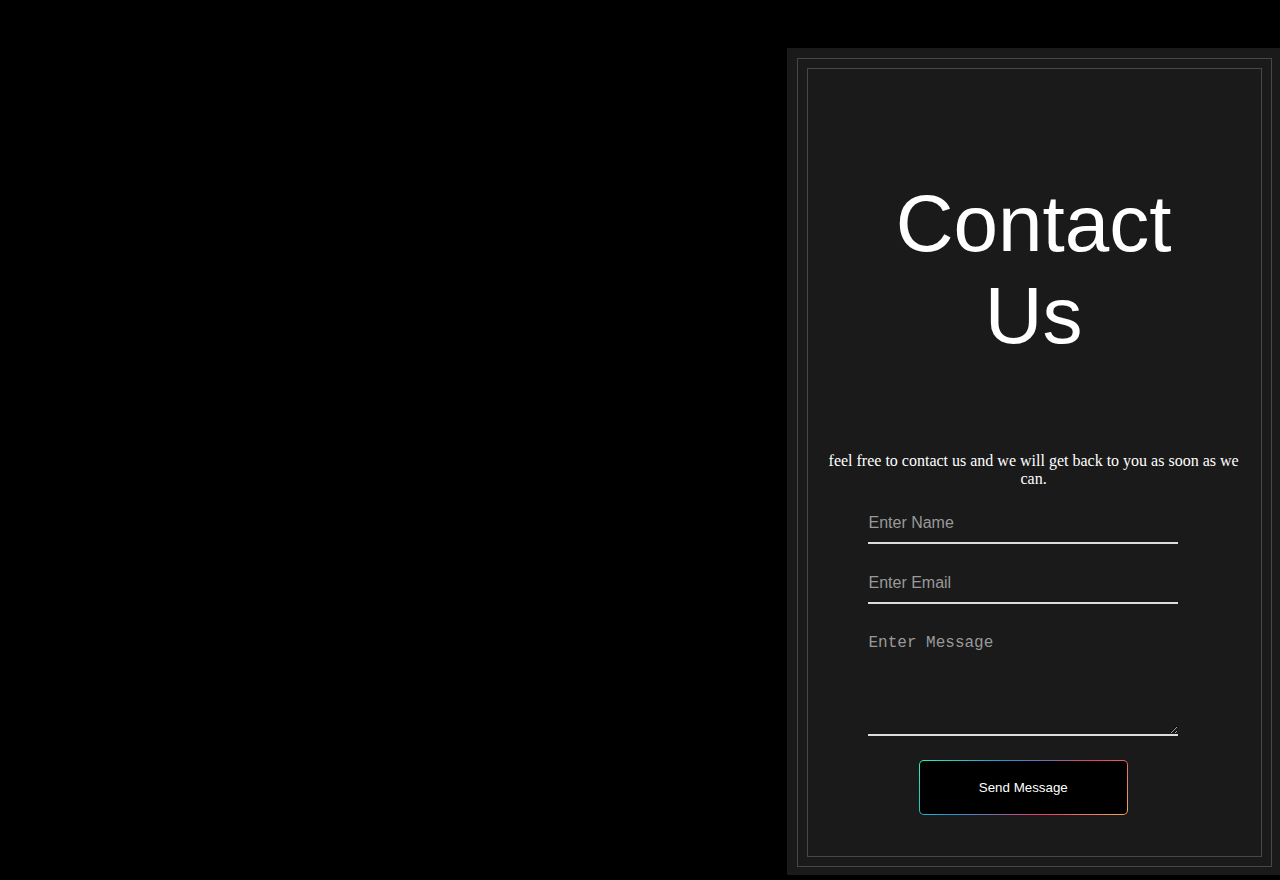
==== commit 8cae9c91: "New Page Design" ====
--- a/index.html
+++ b/index.html
@@ -1,226 +1,191 @@
 <!doctype html>
 <html lang="en">
-  <head>
-    <meta charset="utf-8">
-    <meta name="viewport" content="width=device-width, initial-scale=1">
-    <meta name="description" content="">
-    <meta name="author" content="">
-    <link rel="icon"  href="logo.jpeg">
 
-    <title>Sineru Labs</title>
+<head>
+  <meta charset="utf-8">
+  <meta name="viewport" content="width=device-width, initial-scale=1.0">
+  <meta name="description" content="">
+  <meta name="author" content="">
+  <link rel="icon" href="logo.jpeg">
+
+  <title>Sineru Labs</title>
 
 
+  <!-- Bootstrap core CSS -->
+  <link href="../../dist/css/bootstrap.min.css" rel="stylesheet">
 
-    <!-- Bootstrap core CSS -->
-    <link href="../../dist/css/bootstrap.min.css" rel="stylesheet">
+  <!-- Custom styles for this template -->
+  <link href="style.css" rel="stylesheet">
+  <link href="https://cdn.jsdelivr.net/npm/bootstrap@5.1.1/dist/css/bootstrap.min.css" rel="stylesheet"
+    integrity="sha384-F3w7mX95PdgyTmZZMECAngseQB83DfGTowi0iMjiWaeVhAn4FJkqJByhZMI3AhiU" crossorigin="anonymous">
+  <link href="assets/vendor/bootstrap-icons/bootstrap-icons.css" rel="stylesheet">
+  <script src="https://cdn.jsdelivr.net/npm/bootstrap@5.1.1/dist/js/bootstrap.bundle.min.js"></script>
+  <link rel="stylesheet" href="https://cdn.jsdelivr.net/npm/bootstrap-icons@1.5.0/font/bootstrap-icons.css">
 
-    <!-- Custom styles for this template -->
-    <link href="style.css" rel="stylesheet">
-    <link href="https://cdn.jsdelivr.net/npm/bootstrap@5.1.1/dist/css/bootstrap.min.css" rel="stylesheet" integrity="sha384-F3w7mX95PdgyTmZZMECAngseQB83DfGTowi0iMjiWaeVhAn4FJkqJByhZMI3AhiU" crossorigin="anonymous">
-    <link href="assets/vendor/bootstrap-icons/bootstrap-icons.css" rel="stylesheet">
-    <script src="https://cdn.jsdelivr.net/npm/bootstrap@5.1.1/dist/js/bootstrap.bundle.min.js"></script>
-    <link rel="stylesheet" href="https://cdn.jsdelivr.net/npm/bootstrap-icons@1.5.0/font/bootstrap-icons.css">
-  
-  </head>
+</head>
 
-  <body>
-    <section id="nav-section">
-      <nav class="container navbar navbar-expand-md navbar-light">
-        <a class="navbar-brand" href="#">  <img id='logo' src='logo.jpeg' alt="sineru labs" width="100" height="100" viewBox="0 0 24 24" ></a>
-        <button
-          class="navbar-toggler"
-          type="button"
-          data-bs-toggle="collapse"
-          data-bs-target="#navbarNav"
-          aria-controls="navbarNav"
-          aria-expanded="false"
-          aria-label="Toggle navigation"
-        >
-          <span class="navbar-toggler-icon"></span>
-        </button>
-        <div class="nav-elements collapse navbar-collapse" id="navbarNav">
-          <ul class="navbar-nav text-center ms-auto">
-            <li class="nav-item" >
-              <a class="nav-link active" aria-current="page" href="#" >Home</a>
-            </li>
-            <!-- <li class="nav-item">
-              <a class="nav-link" href="#about" style="color:white">About</a>
-            </li> -->
-            <li class="nav-item">
-              <a class="nav-link" href="#services" >Services</a>
-            </li>
-      
-            <li class="nav-item">
-              <a class="nav-link" href="#contact2" >Contact</a>
-            </li>
-          </ul>
+<body style="background-color: black;">
+  <section id="nav-section">
+    <nav class="container navbar navbar-expand-md">
+      <a class="navbar-brand" href="#">
+        <img id='logo' src='logo.jpeg' alt="sineru labs" width="100" height="100" viewBox="0 0 24 24">
+      </a>
+      <div class="nav-elements collapse navbar-collapse" id="navbarNav">
+        <ul class="navbar-nav text-center ms-auto">
+          <li class="nav-item">
+            <a class="contact-button" aria-current="page" href="#contact2">CONTACT US</a>
+          </li>
+        </ul>
+      </div>
+    </nav>
+  </section>
+  <!--Front Page-->
+  <div class="container position-relative p-3 p-md-5 m-md-3">
+    <div class="row">
+      <div class="overlay-text ">
+          <div id="ball"></div>
+          <p id="xyz">Sineru Labs</p>
+      </div>
+      <div class="col-md-2">
+        <div id="hardware">
+          <img style="margin-right: 50%;" src="hardware.jpg">
         </div>
-      </nav>
-    </section>
-    
+      </div>
 
-
-<!--Front Page-->
-<div class="content">
-
-
-    <div id="hardware" class="position-relative p-3 p-md-5 m-md-3 text-center bg-light">
-      <div style= 'background-color: rgba(114, 47, 55,0.5); width: fit-content;'class="col-md-5 p-lg-5 mx-auto my-5" >
-        <div>
-          <h1 style="font-size: 70px;">Sineru Labs</h1>
-        </div>
-        <div class="typewriter">
-        <h2 style=>Engineering Consultant</h2></div>
-
-
-
-       
-      </div>
-      <div class="product-device box-shadow d-none d-md-block"></div>
-      <div class="product-device product-device-2 box-shadow d-none d-md-block"></div>
     </div>
-
-
-    <section id="services" class="services" style="background-color:rgba(114, 47, 55) ;">
-      <div>
-<br>
-        <div class="section-title">
-          <h2>Services</h2>
-        </div>
-        <br>
-
-        <div class="row" >
-          <div class="col-lg-4 col-md-6 icon-box" data-aos="fade-up">
-            <div class="icon"><i class="bi bi-broadcast"></i></div>
-            <h4 class="title">Radio Frequency & Antenna Design</h4>
-            <p class="description">Bluetooth, Wifi, GPS and other 2.4 GHz/915 MHz ISM band circuit design.</p>
-          </div>
-          <div class="col-lg-4 col-md-6 icon-box" data-aos="fade-up" data-aos-delay="100">
-            <div class="icon"><i class="bi bi-power"></i></div>
-            <h4 class="title">Low Noise Analog and power supply architecture Design</h4>
-            <p class="description">Low noise trans impedence amplifier, instrumentation amplifiers, ADC</p>
-          </div>
-          <div class="col-lg-4 col-md-6 icon-box" data-aos="fade-up" data-aos-delay="200">
-            <div class="icon"><i class="bi bi-card-checklist"></i></div>
-            <h4 class="title">Regulatory Compliance</h4>
-            <p class="description">FCC Compliance, EMC/EMI/ESD design and testing</p>
-          </div>
-          <div class="col-lg-4 col-md-6 icon-box" data-aos="fade-up" data-aos-delay="300">
-            <div class="icon"><i class="bi bi-binoculars"></i></div>
-            <h4 class="title">Micro Controller architecture & firmware</h4>
-          </div>
-          <div class="col-lg-4 col-md-6 icon-box" data-aos="fade-up" data-aos-delay="400">
-            <div class="icon"><i class="bi bi-bar-chart"></i></div>
-            <h4 class="title">Automotive reliability & 20+ year life cycle design</h4>
-          </div>
-          <div class="col-lg-4 col-md-6 icon-box" data-aos="fade-up" data-aos-delay="500">
-            <div class="icon"><i class="bi bi-code-slash"></i></div>
-            <h4 class="title">Software Development</h4>
-            <p class="description">Web Development & Design, Python & Java Programming</p>
-          </div>
-        </div>
-
-      </div>
-    </section><!-- End Services Section -->
-
-
-<!--Contact-->
-      
-    
-      <section id="contact2">
-      <div class="container contact">
-        <form action="https://formspree.io/f/xnqepkvz"  method="POST">
-
-        <div class="row">
-          <div class="col-md-3">
-            <div class="contact-info">
-              <img style="margin-left: 40%;" src="https://image.ibb.co/kUASdV/contact-image.png" alt="image"/>
-              <h2>Contact Us</h2>
-              <h4>Have a question? Drop us an email</h4>
-
-            </div>
-          </div>
-
-          <div class="col-md-9">
-
-            <div class="contact-form">
-              <form action="https://formspree.io/f/xnqepkvz"  method="POST"></form>
-              <div class="form-group">
-                <label class="control-label col-sm-2" for="name">First Name:</label>
-                <div class="col-sm-10">          
-                <input type="text" class="form-control" id="name" placeholder="Enter Name" name="name">
-                </div>
-              </div>
-              <br>
-             
-              <div class="form-group">
-                <label class="control-label col-sm-2" for="email">Email:</label>
-                <div class="col-sm-10">
-                <input type="email" class="form-control" id="email" placeholder="Enter Email" name="email">
-                </div>
-              </div>
-              <br>
-              <div class="form-group">
-                <label class="control-label col-sm-2" for="comment">Message:</label>
-                <div class="col-sm-10">
-                <textarea class="form-control" rows="5" id="comment"></textarea>
-                </div>
-              </div>
-               <br>
-              <div class="form-group">        
-                <div class="col-sm-offset-2 col-sm-10">
-                  <button class="btn btn-outline" id= 'linkuse2' type="submit">Send</button>
-                </div>
-              </form>
-              </div>
-            </div>
-            <br>
-            <p>If the form does not work, drop us an <a  href="mailto:saritadevin@sinerulabs.com?Subject=Enquiry on services">email</a> instead!</p>   
-
-          </div>
-          
-
-      </div>
-    </section>
-    <br>
-    <br>
-    <br>
-    <br>
-    <br>
-    <br>
-    <br>
-    <br>
-      
-<!--Footer-->
-
-    <footer class="container py-5">
-      <div class="row">
-        <div class="col-12 col-md">
-          <small class="d-block mb-3 text-muted">&copy; 2021 Sineru Labs</small>
-        </div>
-       
-      
-    </footer>
-
-  </body>
-      <!-- Bootstrap core JavaScript
-    ================================================== -->
-    <!-- Placed at the end of the document so the pages load faster -->
-
-    <script src="https://code.jquery.com/jquery-3.2.1.slim.min.js" integrity="sha384-KJ3o2DKtIkvYIK3UENzmM7KCkRr/rE9/Qpg6aAZGJwFDMVNA/GpGFF93hXpG5KkN" crossorigin="anonymous"></script>
-    <script>window.jQuery || document.write('<script src="../../assets/js/vendor/jquery-slim.min.js"><\/script>')</script>
-    <script src="../../assets/js/vendor/popper.min.js"></script>
-    <script src="../../dist/js/bootstrap.min.js"></script>
-    <script src="../../assets/js/vendor/holder.min.js"></script>
-    <script>
-      Holder.addTheme('thumb', {
-        bg: '#55595c',
-        fg: '#eceeef',
-        text: 'Thumbnail'
-      }); 
+  </div>
+<div class="dropping-body">
+  <div class="alltexts">
+Engineering
+<div class="dropping-texts">
+  <div>Consultant</div>
+  <div>Designer</div>
+  <div>Architect</div>
+  <div>Your Ideas</div>
+</div>
+</div>
+</div>
 
 
 
 
-    </script>
-</html>
+  <div id="page-segment">
+    <section id="services" class="services parallax">
+      <div>
+        <br>
+
+        <div class="row" id="servicesRow">
+
+          <div class="icon-box" data-aos="fade-up">
+            <img src="service1.jpg" alt="Radio Frequency & Antenna Design">
+            <h4 class="title">Radio Frequency & Antenna Design</h4>
+            <p class="description">Specializing in Bluetooth, Wi-Fi, GPS, and other 2.4 GHz/915 MHz ISM band
+              technologies, our expert circuit designs ensure superior performance and seamless connectivity for all
+              your devices.
+
+            </p>
+          </div>
+          <div class="icon-box" data-aos="fade-up" data-aos-delay="100">
+            <img src="service2.jpg" alt="Low Noise Analog and Power Supply Architecture Design">
+            <h4 class="title">Low Noise Analog and Power Supply Architecture Design</h4>
+            <p class="description">Our expertise in low-noise transimpedance amplifiers, instrumentation amplifiers, and
+              analog-to-digital conversion ensures precise, high-performance solutions for your advanced electronic
+              applications.</p>
+          </div>
+          <div class="icon-box" data-aos="fade-up" data-aos-delay="200">
+            <img src="service4.jpg" alt="Regulatory Compliance">
+            <h4 class="title">Regulatory Compliance</h4>
+            <p class="description">We provide comprehensive FCC compliance services, specializing in EMC/EMI/ESD design
+              and testing to ensure your devices meet all regulatory standards and perform reliably in any environment.
+            </p>
+          </div>
+          <div class="icon-box" data-aos="fade-up" data-aos-delay="300">
+            <img src="service3.jpg" alt="Micro Controller Architecture & Firmware">
+            <h4 class="title">Micro Controller Architecture & Firmware</h4>
+          </div>
+          <div class="icon-box" data-aos="fade-up" data-aos-delay="400">
+            <img src="service5.jpg" alt="Automotive Reliability & 20+ Year Life Cycle Design">
+            <h4 class="title">Automotive Reliability & 20+ Year Life Cycle Design</h4>
+          </div>
+          <div class="icon-box" data-aos="fade-up" data-aos-delay="500">
+            <img src="service6.jpg" alt="Software Development">
+            <h4 class="title">Software Development</h4>
+            <p class="description">
+              We offer programming services in Python and Java, along with comprehensive website development and design,
+              ensuring robust and user-friendly digital solutions.
+            </p>
+
+            </p>
+          </div>
+
+
+        </div>
+    </section><!-- End Services Section -->
+
+
+    <!--Contact-->
+
+
+    <section id="contact2">
+      <div class="container contact position-relative p-3 p-md-5 m-md-3">
+        <div class="col-md-8 contact-info">
+          <p class="contact-heading">Contact Us</p>
+          <p style="font-family: poppins;">feel free to contact us and we will get back to you as soon as we can.</p>
+          <div class="contact-form">
+            <form action="https://formspree.io/f/xnqepkvz" method="POST">
+              <div class="form-group">
+                <input type="text" class="form-control" id="name" placeholder="Enter Name" name="name">
+              </div>
+              <div class="form-group">
+                <input type="email" class="form-control" id="email" placeholder="Enter Email" name="email">
+              </div>
+              <div class="form-group">
+                <textarea class="form-control" rows="5" id="comment" placeholder="Enter Message"
+                  name="message"></textarea>
+              </div>
+              <div class="form-group">
+                <button class="btnsubmit" type="submit">Send Message</button>
+              </div>
+            </form>
+          </div>
+        </div>
+
+
+      </div>
+
+    </section>
+
+
+    <!--Footer-->
+    <footer style="margin-top: 50%;">
+      <small class="d-block mb-3 text-muted">&copy; 2021 Sineru Labs</small>
+    </footer>
+  </div>
+  <script src="script.js"></script>
+
+</body>
+
+<!-- Bootstrap core JavaScript
+    ================================================== -->
+<!-- Placed at the end of the document so the pages load faster -->
+
+<script src="https://code.jquery.com/jquery-3.2.1.slim.min.js"
+  integrity="sha384-KJ3o2DKtIkvYIK3UENzmM7KCkRr/rE9/Qpg6aAZGJwFDMVNA/GpGFF93hXpG5KkN" crossorigin="anonymous"></script>
+<script>window.jQuery || document.write('<script src="../../assets/js/vendor/jquery-slim.min.js"><\/script>')</script>
+<script src="../../assets/js/vendor/popper.min.js"></script>
+<script src="../../dist/js/bootstrap.min.js"></script>
+<script src="../../assets/js/vendor/holder.min.js"></script>
+
+<script>
+  Holder.addTheme('thumb', {
+    bg: '#55595c',
+    fg: '#eceeef',
+    text: 'Thumbnail'
+  });
+
+
+
+
+</script>
+
+</html>--- a/style.css
+++ b/style.css
@@ -1,143 +1,99 @@
-.container {
-    max-width: 960px;
-  }
-  
-body{
-  background-image: url('bg-2.jpg');
-}
-
-
-#hardware{
-  background-image: url("hardware.jpg");
-  color:white;
-  background-size: cover;
-   /* Create the parallax scrolling effect */
- background-attachment: fixed;
- background-position: center;
- background-repeat: no-repeat;
- background-size: cover;
- font-size: larger;
-
-
-}
-
-
-.scanfcode
-{
-  
-  background-color:white;
-  padding:10px;
-  border:0px;
-  color:#722F37;
-  font-size:20px;
-  margin:10px 40px;
-  position:relative;
-  text-transform:uppercase;
-}
-.scanfcode:before,
-.scanfcode:after {
-  border-color: white;
-  -webkit-transition: all 0.25s;
-  transition: all 0.25s;
-  border-style: solid;
-  border-width: 0;
-  content:"";
-  height: 24px;
+body {
+  margin: 0;
+  padding: 0;
+  overflow: auto;
+  /* Allow page scrolling */
+  height: 100vh;
+  /* Ensure body takes full viewport height */
+
+}
+
+#hardware img {
+  width: 750px;
+  height: 450px;
+
+}
+
+.overlay-text {
   position: absolute;
-  width: 24px;
-}
-.scanfcode:before {
-  border-left-width: 2px;
-  border-top-width: 2px;
-  left: -5px;
-  top: -5px;
-}
-
-.scanfcode:after {
-  border-bottom-width: 2px;
-  border-right-width: 2px;
-  bottom: -5px;
-  right: -5px;
-}
-.scanfcode:hover:before,
-.scanfcode:hover:after
-{
-  height:100%;
-  width:100%;
-}
-
-
-
-
+  margin-left: 25%;
+  top: 50%;
+  left: 50%;
+  transform: translate(-50%, -50%);
+  padding: 10px;
+  border-radius: 5px;
+
+
+}
 
 body {
-    /* font-family: "Open Sans", 'Segoe UI', Tahoma, Geneva, Verdana, sans-serif; */
-    font-family: poppins;
-    margin-top: 200px; 
+  font-family: "Open Sans", 'Segoe UI', Tahoma, Geneva, Verdana, sans-serif;
+  margin-top: 200px;
+}
+
+
+
+.title {
+  background: linear-gradient(-45deg, #eeaa52, #e73c6f, #2394d5, #2af3b7);
+  -webkit-background-clip: text;
+  background-clip: text;
+  color: transparent;
 }
 
 h2 {
-    color: white;
-    text-align: center;
-    text-transform: uppercase;
-    font-weight: bold;
-    position: relative;
-    margin: 25px 0 50px
+  color: white;
+  text-align: center;
+  text-transform: uppercase;
+  font-weight: bold;
+  position: relative;
+  margin: 25px 0 50px
 }
 
 h2::after {
-    content: "";
-    width: 100px;
-    position: absolute;
-    margin: 0 auto;
-    height: 3px;
-    background:whitesmoke;
-    left: 0;
-    right: 0;
-    bottom: -10px
-}
-
-
-
-#linkuse2{
-  
-  color:#722F37 ;
-  border-color: #722F37;
-  padding: 10px 40px; 
-    
-  }
-#linkuse2:hover{
-    background:#722F37 ;
-    color: white;
-    
-      
-    }
-
-#services{
-  color:white;
-  
-}
-
-ul{
+  content: "";
+  width: 100px;
+  position: absolute;
+  margin: 0 auto;
+  height: 3px;
+  background: whitesmoke;
+  left: 0;
+  right: 0;
+  bottom: -10px
+}
+
+
+
+ul {
   list-style: none;
 }
 
 
 /* Navbar CSS */
 #nav-section {
-  background-color: #722F37; 
   display: flex;
   font-family: poppins;
   align-items: center;
-  
-
-
-}
-#logo{
-  border-radius: 50px 50px 50px 50px ;
- 
-  }
-
+
+
+
+}
+
+.container {
+  position: relative;
+  display: inline-block;
+  /* Ensures the container takes the size of the logo */
+  max-width: 960px;
+}
+
+.navbar-brand {
+  display: inline-block;
+  position: relative;
+}
+
+#logo {
+  width: 100px;
+  height: 100px;
+}
 
 
 #nav-item a {
@@ -150,18 +106,35 @@
   font-size: 17px;
   display: block;
 
- 
-}
-#nav-section a{
-  color:  white;
-}
-#nav-section a:hover {
-  color:  #BA4073;
-}
-
-
-
-.form-group label{
+
+}
+
+
+#nav-section .contact-button {
+  font-size: 20px;
+  background: linear-gradient(-45deg, #eeaa52, #e73c6f, #2394d5, #2af3b7);
+  -webkit-background-clip: text;
+  -webkit-text-fill-color: transparent;
+}
+
+#nav-section .contact-button:hover {
+  background: white;
+  -webkit-background-clip: text;
+  -webkit-text-fill-color: transparent;
+
+}
+
+#logo-text {
+  font-size: 5.1em;
+  font-weight: 900;
+  /* background: linear-gradient(135deg, #92fe9d, #00c9ff);
+  -webkit-background-clip: text;
+  -webkit-text-fill-color: transparent; */
+  line-height: 7.26rem;
+  letter-spacing: 0.18rem;
+}
+
+.form-group label {
   font-weight: bold;
 }
 
@@ -176,133 +149,547 @@
   z-index: 1000;
 }
 
-.sticky + .content {
+.sticky+.content {
   padding-top: 60px;
 }
 
-h2{
+.dropping-texts {
+  display: inline-block;
+  width: 180px;
+  text-align: left;
+  height: 60px;
+  vertical-align: -2px;
+}
+
+.dropping-body {
+  text-align: center;
+  padding-top: 20vh;
+  color: white;
+  font-size: 70px;
+  font-weight: 700;
+  overflow: hidden;
+  /* font-family: "Open Sans", 'Segoe UI', Tahoma, Geneva, Verdana, sans-serif; */
   font-family: poppins;
-  font-size: smaller;
-}
+  animation: bg 5s linear infinite;
+}
+
+.alltexts {
+  margin-bottom: 10%;
+}
+
+.dropping-texts>div {
+  font-size: 0px;
+  opacity: 0;
+  margin-left: -30px;
+  position: absolute;
+  font-weight: 700;
+  box-shadow: 0px 60px 25px -20px rgba(0, 0, 0, 0.5);
+}
+
+.dropping-texts>div:nth-child(1) {
+  animation: roll 5s linear infinite 0s;
+}
+
+.dropping-texts>div:nth-child(2) {
+  animation: roll 5s linear infinite 1s;
+}
+
+.dropping-texts>div:nth-child(3) {
+  animation: roll 5s linear infinite 2s;
+}
+
+.dropping-texts>div:nth-child(4) {
+  animation: roll2 5s linear infinite 3s;
+}
+
+@keyframes roll {
+  0% {
+    font-size: 0px;
+    opacity: 0;
+    margin-left: -30px;
+    margin-top: 0px;
+    transform: rotate(-25deg);
+  }
+
+  3% {
+    opacity: 1;
+    transform: rotate(0deg);
+  }
+
+  5% {
+    font-size: inherit;
+    opacity: 1;
+    margin-left: 0px;
+    margin-top: 0px;
+  }
+
+  20% {
+    font-size: inherit;
+    opacity: 1;
+    margin-left: 0px;
+    margin-top: 0px;
+    transform: rotate(0deg);
+  }
+
+  27% {
+    font-size: 0px;
+    opacity: 0.5;
+    margin-left: 20px;
+    margin-top: 100px;
+  }
+
+  100% {
+    font-size: 0px;
+    opacity: 0;
+    margin-left: -30px;
+    margin-top: 0px;
+    transform: rotate(15deg);
+  }
+}
+
+/* @keyframes roll2 {
+  0% {
+    font-size: 0px;
+    opacity: 0;
+    margin-left: -30px;
+    margin-top: 0px;
+    transform: rotate(-25deg);
+  }
+
+  3% {
+    opacity: 1;
+    transform: rotate(0deg);
+  }
+
+  5% {
+    font-size: inherit;
+    opacity: 1;
+    margin-left: 0px;
+    margin-top: 0px;
+  }
+
+  30% {
+    font-size: inherit;
+    opacity: 1;
+    margin-left: 0px;
+    margin-top: 0px;
+    transform: rotate(0deg);
+  }
+
+  37% {
+    font-size: 1500px;
+    opacity: 0;
+    margin-left: -1000px;
+    margin-top: -800px;
+  }
+
+  100% {
+    font-size: 0px;
+    opacity: 0;
+    margin-left: -30px;
+    margin-top: 0px;
+    transform: rotate(15deg);
+  }
+} */
+
+.bg{
+  background: linear-gradient(-45deg, #eeaa52, #e73c6f, #2394d5, #2af3b7);
+
+}
+
+@keyframes bg {
+  0% {
+    background: #eeaa52;
+  }
+
+  3% {
+    background: #e73c6f;
+  }
+
+  20% {
+    background: #e73c6f;
+  }
+
+  23% {
+    background: #2394d5;
+  }
+
+  40% {
+    background: #2394d5;
+  }
+
+  43% {
+    background: #2af3b7;
+  }
+
+  60% {
+    background: #2af3b7;
+  }
+
+  63% {
+    background: #eeaa52;
+  }
+
+  80% {
+    background: #eeaa52;
+  }
+
+  83% {
+    background: #eeaa52;
+  }
+
+  100% {
+    background: #F44336;
+  }
+}
+
+ 
+#xyz {
+    color: white; 
+    font-size: 120px;
+    position: absolute;
+    display: inline-block;
+    white-space: nowrap;
+    font-weight: bold;
+    margin-top: 0%;
+    overflow: hidden;
+    animation: textreveal 4s infinite alternate;
+  }
+
+  #ball {
+    position: absolute;
+    top: 27.5px;
+    left: 50px;
+    height: 98px;
+    width: 100px;
+    white-space: nowrap;
+    overflow: hidden;
+    border-radius: 50%;
+    animation: ballmove 4s infinite alternate;
+    background: linear-gradient(-45deg, #eeaa52, #e73c6f, #2394d5, #2af3b7);
+    z-index: 1;
+    box-shadow: 0px 3px 15px rgba(0,0,0,0.3);
+  }
+  
+  @keyframes ballmove {
+    0%{transform: translate(0px, 8.5px) scale(0.1);}
+    10%{transform: translateX(0px) scale(0.5);}
+    40%{transform: translateX(655px) scale(0.5);}
+    60%{transform: translate(650px, 8.5px) scale(0.1);}
+    70%{transform: translate(650px, 8.5px) scale(0.15);}
+    80%{transform: translate(650px, 8.5px) scale(0.1);}
+    90%{transform: translate(650px, 8.5px) scale(0.15);}
+    100%{transform: translate(650px, 8.5px) scale(0.1);}
+  }
+  
+  @keyframes textreveal {
+    0% {width: 0;}
+    10% {width: 0;}
+    40% {width: 650px;}
+    100% {width: 650px;}
+  }
+  
 
 /* DEMO-SPECIFIC STYLES */
 .typewriter h2 {
   color: #fff;
   font-family: poppins;
-  overflow: hidden; /* Ensures the content is not revealed until the animation */
-  border-right: .15em solid #722F37; /* The typwriter cursor */
-  white-space: nowrap; 
+  overflow: hidden;
+  /* Ensures the content is not revealed until the animation */
+  border-right: .15em solid #722F37;
+  /* The typwriter cursor */
+  white-space: nowrap;
   /* Keeps the content on a single line */
-  margin: 0 auto; /* Gives that scrolling effect as the typing happens */
-  letter-spacing: .15em; /* Adjust as needed */
-  animation: 
-    typing 3.5s steps(30, end),
+  margin: 0 auto;
+  /* Gives that scrolling effect as the typing happens */
+  letter-spacing: .15em;
+  /* Adjust as needed */
+  animation:
+    typing 3.5s steps(20, end),
     blink-caret .7s step-end infinite;
 }
 
 /* The typing effect */
 @keyframes typing {
-  from { width: 0 }
-  to { width: 100% }
+  from {
+    width: 0
+  }
+
+  to {
+    width: 100%
+  }
 }
 
 /* The typewriter cursor effect */
 @keyframes blink-caret {
-  from, to { border-color: transparent }
-  50% { border-color: white }
-}
-
-.services .icon-box {
-  margin-bottom: 20px;
- 
-
-  
-}
-
-.services .icon {
-  float: left;
-  display: flex;
-  align-items: center;
-  justify-content: center;
-  width: 54px;
-  height: 54px;
-  background: 722F37;
-  border-radius: 50%;
-  transition: 0.5s;
-  border: 1px solid 722F37;
-}
-
-.services .icon i {
-  color: white;
-  font-size: 24px;
-  line-height: 0;
-}
-
-.services .icon-box:hover .icon {
-  background: #fff;
-}
-
-.services .icon-box:hover .icon i {
-  color: #722F37;
-}
+
+  from,
+  to {
+    border-color: transparent
+  }
+
+  50% {
+    border-color: white
+  }
+}
+
 
 .services .title {
   margin-left: 80px;
   font-weight: 700;
   margin-bottom: 15px;
-  font-size: 18px;
-  text-transform: uppercase;
+  font-size: 40px;
+  font-family: 'Segoe UI', Tahoma, Geneva, Verdana, sans-serif;
+
 
 }
 
 
 .services .description {
-  margin-left: 80px;
+  list-style: disc;
   line-height: 24px;
-  font-size: 14px;
-  text-transform: capitalize;
-}
-
-/* Contact */
-
-/* #formmargin{
+  font-size: 15px;
+  font-family: poppins;
+
+
+}
+
+#contact2 {
+  background-color: black;
+  position: relative;
+
+}
+
+.contact {
+  padding: 4%;
+  /* height: 400px; */
+}
+
+.container.contact {
+  border-radius: 10px;
+  box-shadow: 0 4px 10px rgba(0, 0, 0, 0.3);
+  display: flex;
+  flex-direction: row;
   margin-left: 50%;
+}
+
+
+/* Contact info section */
+.contact-info {
+  margin-left: 15%;
+  background: #1a1a1a;
+  color: white;
+  text-align: center;
+  padding: 40px;
+  flex: 1;
+  position: absolute;
+
+}
+
+.contact-info h2 {
+  font-size: 28px;
+  margin-bottom: 10px;
+}
+
+.contact-info h4 {
+  font-size: 16px;
+  font-weight: 300;
+  color: #ccc;
+}
+
+
+
+.contact-info i {
+  margin-right: 10px;
+}
+
+.contact-info::before {
+  content: '';
+  position: absolute;
+  top: 10px;
+  left: 10px;
+  width: calc(100% - 20px);
+  height: calc(100% - 20px);
+  border: 1px solid rgba(255, 255, 255, 0.2);
+  pointer-events: none;
+}
+
+.contact-info::after {
+  content: '';
+  position: absolute;
+  top: 20px;
+  left: 20px;
+  width: calc(100% - 40px);
+  height: calc(100% - 40px);
+  border: 1px solid rgba(255, 255, 255, 0.2);
+  pointer-events: none;
+}
+
+/* Form section */
+/* .col-md-8 {
+  padding: 40px;
+  background: black;
+  color: #333;
+  flex: 2;
 } */
 
-body{
-  background-color: #25274d;
-}
-.contact{
-  padding: 4%;
-  height: 400px;
-}
-.col-md-3{
-  background: #722F37;
-  padding: 4%;
-  border-top-left-radius: 0.5rem;
-  border-bottom-left-radius: 0.5rem;
-}
-.contact-info{
-  margin-top:10%;
-}
-.contact-info h4{
+.contact-heading {
+  text-align: center;
+  font-size: 80px;
   color: white;
-  font-size: 15px;
-  text-align: center;
-}
-.contact-info img{
-  margin-bottom: 15%;
-}
-.contact-info h2{
-  margin-bottom: 10%;
-}
-.col-md-9{
-  background: #fff;
-  padding: 3%;
-  border-top-right-radius: 0.5rem;
-  border-bottom-right-radius: 0.5rem;
-}
-.contact-form label{
-  font-weight:600;
-}
-
+  position: relative;
+  padding: 10px;
+  border-radius: 5px;
+  font-family: 'Segoe UI', Tahoma, Geneva, Verdana, sans-serif;
+
+
+}
+
+.contact-form {
+  width: 75%;
+  margin-left: 10%;
+
+}
+
+.contact-form .form-group {
+  margin-bottom: 20px;
+  position: relative;
+  font-family: poppins;
+}
+
+.contact-form .form-control {
+  background: none;
+  border: none;
+  border-bottom: 2px solid #ddd;
+  color: #333;
+  padding: 10px 0;
+  width: 100%;
+  font-size: 16px;
+  transition: all 0.3s ease-in-out;
+  border-radius: 0;
+}
+
+.contact-form .form-control::placeholder {
+  color: #999;
+}
+
+.contact-form .form-control:focus {
+  background: linear-gradient(-45deg, #eeaa52, #e73c6f, #2394d5, #2af3b7);
+  -webkit-background-clip: text;
+  -webkit-text-fill-color: transparent;
+  border-bottom: 2px solid #00c9ff;
+  box-shadow: none;
+
+}
+
+.contact-form textarea.form-control {
+  height: auto;
+}
+
+.btnsubmit {
+  padding: 20px 60px;
+  border: none;
+  outline: none;
+  position: relative;
+  border-radius: 5px;
+  border-style: 2px;
+  background: linear-gradient(-45deg, #eeaa52, #e73c6f, #2394d5, #2af3b7);
+  cursor: pointer;
+  z-index: 1;
+  color: white;
+}
+
+.btnsubmit::before {
+  content: "";
+  position: absolute;
+  left: 1px;
+  right: 1px;
+  top: 1px;
+  bottom: 1px;
+  border-radius: 4px;
+  background-color: black;
+  z-index: -1;
+}
+
+.btnsubmit:hover::before {
+  opacity: 50%;
+  top: 0px;
+  right: 0px;
+  bottom: 0px;
+  left: 0px;
+}
+
+.btnsubmit:hover::after {
+  color: white;
+}
+
+
+a {
+  color: #00c9ff;
+  text-decoration: none;
+}
+
+a:hover {
+  color: #007f7f;
+  text-decoration: underline;
+}
+
+/* Responsive adjustments */
+@media (max-width: 768px) {
+
+  .contact-info,
+  .col-md-8 {
+    padding: 20px;
+  }
+
+  .container.contact {
+    flex-direction: column;
+  }
+}
+
+#services {
+  background-color: black;
+}
+
+.icon-box {
+  display: flex;
+  align-items: center;
+  margin-bottom: 20px;
+  opacity: 0;
+  background-color: black;
+  transform: translateY(50px);
+  transition: opacity 0.5s, transform 0.5s;
+  border: 2px solid #333;
+  padding: 10px;
+  border-radius: 8px;
+  box-shadow: 0 0 10px rgba(0, 0, 0, 0.1);
+
+}
+
+
+.icon-box img {
+  margin-right: 20px;
+  width: 400px;
+  height: 300px;
+  object-fit: cover;
+}
+
+.icon-box.active {
+  opacity: 1;
+  transform: translateY(0);
+}
+
+.icon-box .title {
+  margin-top: 10px;
+  max-width: 400px;
+
+
+}
+
+.icon-box .description {
+  margin-left: 5%;
+  margin-top: 5px;
+  max-width: 400px;
+  color: white;
+
+}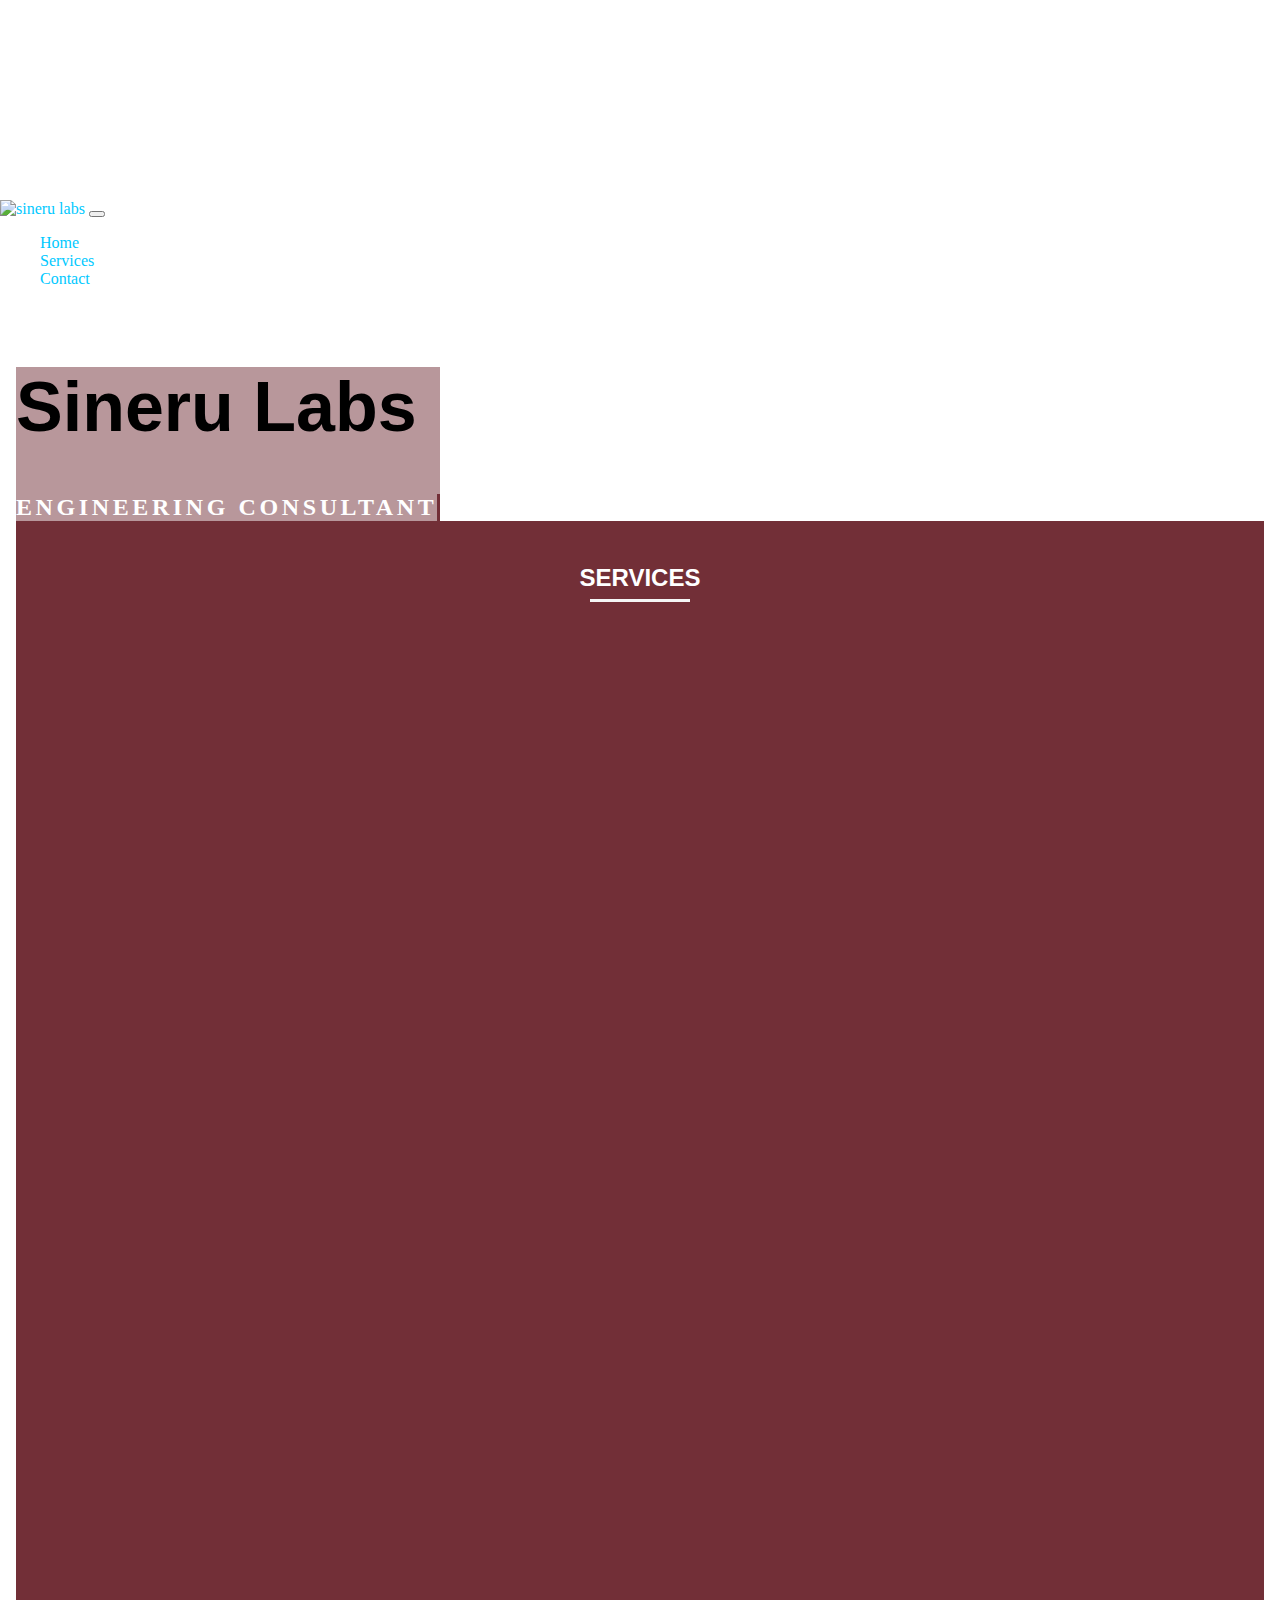
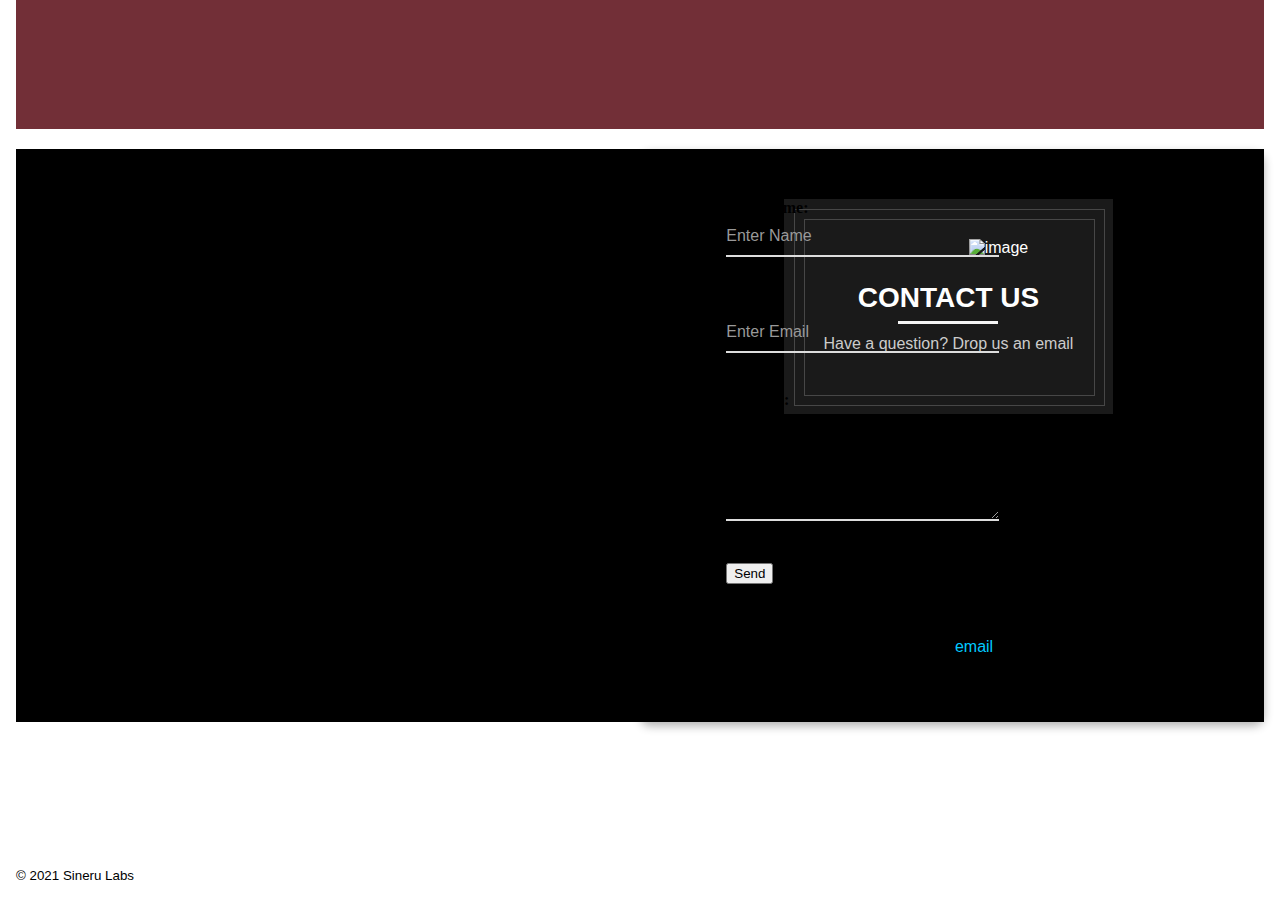
==== commit e1b466b3: "Update index.html" ====
--- a/index.html
+++ b/index.html
@@ -1,191 +1,226 @@
 <!doctype html>
 <html lang="en">
-
-<head>
-  <meta charset="utf-8">
-  <meta name="viewport" content="width=device-width, initial-scale=1.0">
-  <meta name="description" content="">
-  <meta name="author" content="">
-  <link rel="icon" href="logo.jpeg">
-
-  <title>Sineru Labs</title>
-
-
-  <!-- Bootstrap core CSS -->
-  <link href="../../dist/css/bootstrap.min.css" rel="stylesheet">
-
-  <!-- Custom styles for this template -->
-  <link href="style.css" rel="stylesheet">
-  <link href="https://cdn.jsdelivr.net/npm/bootstrap@5.1.1/dist/css/bootstrap.min.css" rel="stylesheet"
-    integrity="sha384-F3w7mX95PdgyTmZZMECAngseQB83DfGTowi0iMjiWaeVhAn4FJkqJByhZMI3AhiU" crossorigin="anonymous">
-  <link href="assets/vendor/bootstrap-icons/bootstrap-icons.css" rel="stylesheet">
-  <script src="https://cdn.jsdelivr.net/npm/bootstrap@5.1.1/dist/js/bootstrap.bundle.min.js"></script>
-  <link rel="stylesheet" href="https://cdn.jsdelivr.net/npm/bootstrap-icons@1.5.0/font/bootstrap-icons.css">
-
-</head>
-
-<body style="background-color: black;">
-  <section id="nav-section">
-    <nav class="container navbar navbar-expand-md">
-      <a class="navbar-brand" href="#">
-        <img id='logo' src='logo.jpeg' alt="sineru labs" width="100" height="100" viewBox="0 0 24 24">
-      </a>
-      <div class="nav-elements collapse navbar-collapse" id="navbarNav">
-        <ul class="navbar-nav text-center ms-auto">
-          <li class="nav-item">
-            <a class="contact-button" aria-current="page" href="#contact2">CONTACT US</a>
-          </li>
-        </ul>
+  <head>
+    <meta charset="utf-8">
+    <meta name="viewport" content="width=device-width, initial-scale=1">
+    <meta name="description" content="">
+    <meta name="author" content="">
+    <link rel="icon"  href="logo.jpeg">
+
+    <title>Sineru Labs</title>
+
+
+
+    <!-- Bootstrap core CSS -->
+    <link href="../../dist/css/bootstrap.min.css" rel="stylesheet">
+
+    <!-- Custom styles for this template -->
+    <link href="style.css" rel="stylesheet">
+    <link href="https://cdn.jsdelivr.net/npm/bootstrap@5.1.1/dist/css/bootstrap.min.css" rel="stylesheet" integrity="sha384-F3w7mX95PdgyTmZZMECAngseQB83DfGTowi0iMjiWaeVhAn4FJkqJByhZMI3AhiU" crossorigin="anonymous">
+    <link href="assets/vendor/bootstrap-icons/bootstrap-icons.css" rel="stylesheet">
+    <script src="https://cdn.jsdelivr.net/npm/bootstrap@5.1.1/dist/js/bootstrap.bundle.min.js"></script>
+    <link rel="stylesheet" href="https://cdn.jsdelivr.net/npm/bootstrap-icons@1.5.0/font/bootstrap-icons.css">
+  
+  </head>
+
+  <body>
+    <section id="nav-section">
+      <nav class="container navbar navbar-expand-md navbar-light">
+        <a class="navbar-brand" href="#">  <img id='logo' src='logo.jpeg' alt="sineru labs" width="100" height="100" viewBox="0 0 24 24" ></a>
+        <button
+          class="navbar-toggler"
+          type="button"
+          data-bs-toggle="collapse"
+          data-bs-target="#navbarNav"
+          aria-controls="navbarNav"
+          aria-expanded="false"
+          aria-label="Toggle navigation"
+        >
+          <span class="navbar-toggler-icon"></span>
+        </button>
+        <div class="nav-elements collapse navbar-collapse" id="navbarNav">
+          <ul class="navbar-nav text-center ms-auto">
+            <li class="nav-item" >
+              <a class="nav-link active" aria-current="page" href="#" >Home</a>
+            </li>
+            <!-- <li class="nav-item">
+              <a class="nav-link" href="#about" style="color:white">About</a>
+            </li> -->
+            <li class="nav-item">
+              <a class="nav-link" href="#services" >Services</a>
+            </li>
+      
+            <li class="nav-item">
+              <a class="nav-link" href="#contact2" >Contact</a>
+            </li>
+          </ul>
+        </div>
+      </nav>
+    </section>
+    
+
+
+<!--Front Page-->
+<div class="content">
+
+
+    <div id="hardware" class="position-relative p-3 p-md-5 m-md-3 text-center bg-light">
+      <div style= 'background-color: rgba(114, 47, 55,0.5); width: fit-content;'class="col-md-5 p-lg-5 mx-auto my-5" >
+        <div>
+          <h1 style="font-size: 70px;">Sineru Labs</h1>
+        </div>
+        <div class="typewriter">
+        <h2 style=>Engineering Consultant</h2></div>
+
+
+
+       
       </div>
-    </nav>
-  </section>
-  <!--Front Page-->
-  <div class="container position-relative p-3 p-md-5 m-md-3">
-    <div class="row">
-      <div class="overlay-text ">
-          <div id="ball"></div>
-          <p id="xyz">Sineru Labs</p>
+      <div class="product-device box-shadow d-none d-md-block"></div>
+      <div class="product-device product-device-2 box-shadow d-none d-md-block"></div>
+    </div>
+
+
+    <section id="services" class="services" style="background-color:rgba(114, 47, 55) ;">
+      <div>
+<br>
+        <div class="section-title">
+          <h2>Services</h2>
+        </div>
+        <br>
+
+        <div class="row" >
+          <div class="col-lg-4 col-md-6 icon-box" data-aos="fade-up">
+            <div class="icon"><i class="bi bi-broadcast"></i></div>
+            <h4 class="title">Radio Frequency & Antenna Design</h4>
+            <p class="description">Bluetooth, Wifi, GPS and other 2.4 GHz/915 MHz ISM band circuit design.</p>
+          </div>
+          <div class="col-lg-4 col-md-6 icon-box" data-aos="fade-up" data-aos-delay="100">
+            <div class="icon"><i class="bi bi-power"></i></div>
+            <h4 class="title">Low Noise Analog and power supply architecture Design</h4>
+            <p class="description">Low noise trans impedence amplifier, instrumentation amplifiers, ADC</p>
+          </div>
+          <div class="col-lg-4 col-md-6 icon-box" data-aos="fade-up" data-aos-delay="200">
+            <div class="icon"><i class="bi bi-card-checklist"></i></div>
+            <h4 class="title">Regulatory Compliance</h4>
+            <p class="description">FCC Compliance, EMC/EMI/ESD design and testing</p>
+          </div>
+          <div class="col-lg-4 col-md-6 icon-box" data-aos="fade-up" data-aos-delay="300">
+            <div class="icon"><i class="bi bi-binoculars"></i></div>
+            <h4 class="title">Micro Controller architecture & firmware</h4>
+          </div>
+          <div class="col-lg-4 col-md-6 icon-box" data-aos="fade-up" data-aos-delay="400">
+            <div class="icon"><i class="bi bi-bar-chart"></i></div>
+            <h4 class="title">Automotive reliability & 20+ year life cycle design</h4>
+          </div>
+          <div class="col-lg-4 col-md-6 icon-box" data-aos="fade-up" data-aos-delay="500">
+            <div class="icon"><i class="bi bi-code-slash"></i></div>
+            <h4 class="title">Software Development</h4>
+            <p class="description">Web Development & Design, Python & Java Programming</p>
+          </div>
+        </div>
+
       </div>
-      <div class="col-md-2">
-        <div id="hardware">
-          <img style="margin-right: 50%;" src="hardware.jpg">
-        </div>
+    </section><!-- End Services Section -->
+
+
+<!--Contact-->
+      
+    
+      <section id="contact2">
+      <div class="container contact">
+        <form action="#"  method="POST">
+
+        <div class="row">
+          <div class="col-md-3">
+            <div class="contact-info">
+              <img style="margin-left: 40%;" src="https://image.ibb.co/kUASdV/contact-image.png" alt="image"/>
+              <h2>Contact Us</h2>
+              <h4>Have a question? Drop us an email</h4>
+
+            </div>
+          </div>
+
+          <div class="col-md-9">
+
+            <div class="contact-form">
+              <form action="https://formspree.io/f/xnqepkvz"  method="POST"></form>
+              <div class="form-group">
+                <label class="control-label col-sm-2" for="name">First Name:</label>
+                <div class="col-sm-10">          
+                <input type="text" class="form-control" id="name" placeholder="Enter Name" name="name">
+                </div>
+              </div>
+              <br>
+             
+              <div class="form-group">
+                <label class="control-label col-sm-2" for="email">Email:</label>
+                <div class="col-sm-10">
+                <input type="email" class="form-control" id="email" placeholder="Enter Email" name="email">
+                </div>
+              </div>
+              <br>
+              <div class="form-group">
+                <label class="control-label col-sm-2" for="comment">Message:</label>
+                <div class="col-sm-10">
+                <textarea class="form-control" rows="5" id="comment"></textarea>
+                </div>
+              </div>
+               <br>
+              <div class="form-group">        
+                <div class="col-sm-offset-2 col-sm-10">
+                  <button class="btn btn-outline" id= 'linkuse2' type="submit">Send</button>
+                </div>
+              </form>
+              </div>
+            </div>
+            <br>
+            <p>If the form does not work, drop us an <a  href="mailto:saritadevin@sinerulabs.com?Subject=Enquiry on services">email</a> instead!</p>   
+
+          </div>
+          
+
       </div>
-
-    </div>
-  </div>
-<div class="dropping-body">
-  <div class="alltexts">
-Engineering
-<div class="dropping-texts">
-  <div>Consultant</div>
-  <div>Designer</div>
-  <div>Architect</div>
-  <div>Your Ideas</div>
-</div>
-</div>
-</div>
-
-
-
-
-  <div id="page-segment">
-    <section id="services" class="services parallax">
-      <div>
-        <br>
-
-        <div class="row" id="servicesRow">
-
-          <div class="icon-box" data-aos="fade-up">
-            <img src="service1.jpg" alt="Radio Frequency & Antenna Design">
-            <h4 class="title">Radio Frequency & Antenna Design</h4>
-            <p class="description">Specializing in Bluetooth, Wi-Fi, GPS, and other 2.4 GHz/915 MHz ISM band
-              technologies, our expert circuit designs ensure superior performance and seamless connectivity for all
-              your devices.
-
-            </p>
-          </div>
-          <div class="icon-box" data-aos="fade-up" data-aos-delay="100">
-            <img src="service2.jpg" alt="Low Noise Analog and Power Supply Architecture Design">
-            <h4 class="title">Low Noise Analog and Power Supply Architecture Design</h4>
-            <p class="description">Our expertise in low-noise transimpedance amplifiers, instrumentation amplifiers, and
-              analog-to-digital conversion ensures precise, high-performance solutions for your advanced electronic
-              applications.</p>
-          </div>
-          <div class="icon-box" data-aos="fade-up" data-aos-delay="200">
-            <img src="service4.jpg" alt="Regulatory Compliance">
-            <h4 class="title">Regulatory Compliance</h4>
-            <p class="description">We provide comprehensive FCC compliance services, specializing in EMC/EMI/ESD design
-              and testing to ensure your devices meet all regulatory standards and perform reliably in any environment.
-            </p>
-          </div>
-          <div class="icon-box" data-aos="fade-up" data-aos-delay="300">
-            <img src="service3.jpg" alt="Micro Controller Architecture & Firmware">
-            <h4 class="title">Micro Controller Architecture & Firmware</h4>
-          </div>
-          <div class="icon-box" data-aos="fade-up" data-aos-delay="400">
-            <img src="service5.jpg" alt="Automotive Reliability & 20+ Year Life Cycle Design">
-            <h4 class="title">Automotive Reliability & 20+ Year Life Cycle Design</h4>
-          </div>
-          <div class="icon-box" data-aos="fade-up" data-aos-delay="500">
-            <img src="service6.jpg" alt="Software Development">
-            <h4 class="title">Software Development</h4>
-            <p class="description">
-              We offer programming services in Python and Java, along with comprehensive website development and design,
-              ensuring robust and user-friendly digital solutions.
-            </p>
-
-            </p>
-          </div>
-
-
-        </div>
-    </section><!-- End Services Section -->
-
-
-    <!--Contact-->
-
-
-    <section id="contact2">
-      <div class="container contact position-relative p-3 p-md-5 m-md-3">
-        <div class="col-md-8 contact-info">
-          <p class="contact-heading">Contact Us</p>
-          <p style="font-family: poppins;">feel free to contact us and we will get back to you as soon as we can.</p>
-          <div class="contact-form">
-            <form action="https://formspree.io/f/xnqepkvz" method="POST">
-              <div class="form-group">
-                <input type="text" class="form-control" id="name" placeholder="Enter Name" name="name">
-              </div>
-              <div class="form-group">
-                <input type="email" class="form-control" id="email" placeholder="Enter Email" name="email">
-              </div>
-              <div class="form-group">
-                <textarea class="form-control" rows="5" id="comment" placeholder="Enter Message"
-                  name="message"></textarea>
-              </div>
-              <div class="form-group">
-                <button class="btnsubmit" type="submit">Send Message</button>
-              </div>
-            </form>
-          </div>
-        </div>
-
-
-      </div>
-
     </section>
-
-
-    <!--Footer-->
-    <footer style="margin-top: 50%;">
-      <small class="d-block mb-3 text-muted">&copy; 2021 Sineru Labs</small>
+    <br>
+    <br>
+    <br>
+    <br>
+    <br>
+    <br>
+    <br>
+    <br>
+      
+<!--Footer-->
+
+    <footer class="container py-5">
+      <div class="row">
+        <div class="col-12 col-md">
+          <small class="d-block mb-3 text-muted">&copy; 2021 Sineru Labs</small>
+        </div>
+       
+      
     </footer>
-  </div>
-  <script src="script.js"></script>
-
-</body>
-
-<!-- Bootstrap core JavaScript
+
+  </body>
+      <!-- Bootstrap core JavaScript
     ================================================== -->
-<!-- Placed at the end of the document so the pages load faster -->
-
-<script src="https://code.jquery.com/jquery-3.2.1.slim.min.js"
-  integrity="sha384-KJ3o2DKtIkvYIK3UENzmM7KCkRr/rE9/Qpg6aAZGJwFDMVNA/GpGFF93hXpG5KkN" crossorigin="anonymous"></script>
-<script>window.jQuery || document.write('<script src="../../assets/js/vendor/jquery-slim.min.js"><\/script>')</script>
-<script src="../../assets/js/vendor/popper.min.js"></script>
-<script src="../../dist/js/bootstrap.min.js"></script>
-<script src="../../assets/js/vendor/holder.min.js"></script>
-
-<script>
-  Holder.addTheme('thumb', {
-    bg: '#55595c',
-    fg: '#eceeef',
-    text: 'Thumbnail'
-  });
-
-
-
-
-</script>
-
-</html>+    <!-- Placed at the end of the document so the pages load faster -->
+
+    <script src="https://code.jquery.com/jquery-3.2.1.slim.min.js" integrity="sha384-KJ3o2DKtIkvYIK3UENzmM7KCkRr/rE9/Qpg6aAZGJwFDMVNA/GpGFF93hXpG5KkN" crossorigin="anonymous"></script>
+    <script>window.jQuery || document.write('<script src="../../assets/js/vendor/jquery-slim.min.js"><\/script>')</script>
+    <script src="../../assets/js/vendor/popper.min.js"></script>
+    <script src="../../dist/js/bootstrap.min.js"></script>
+    <script src="../../assets/js/vendor/holder.min.js"></script>
+    <script>
+      Holder.addTheme('thumb', {
+        bg: '#55595c',
+        fg: '#eceeef',
+        text: 'Thumbnail'
+      }); 
+
+
+
+
+    </script>
+</html>
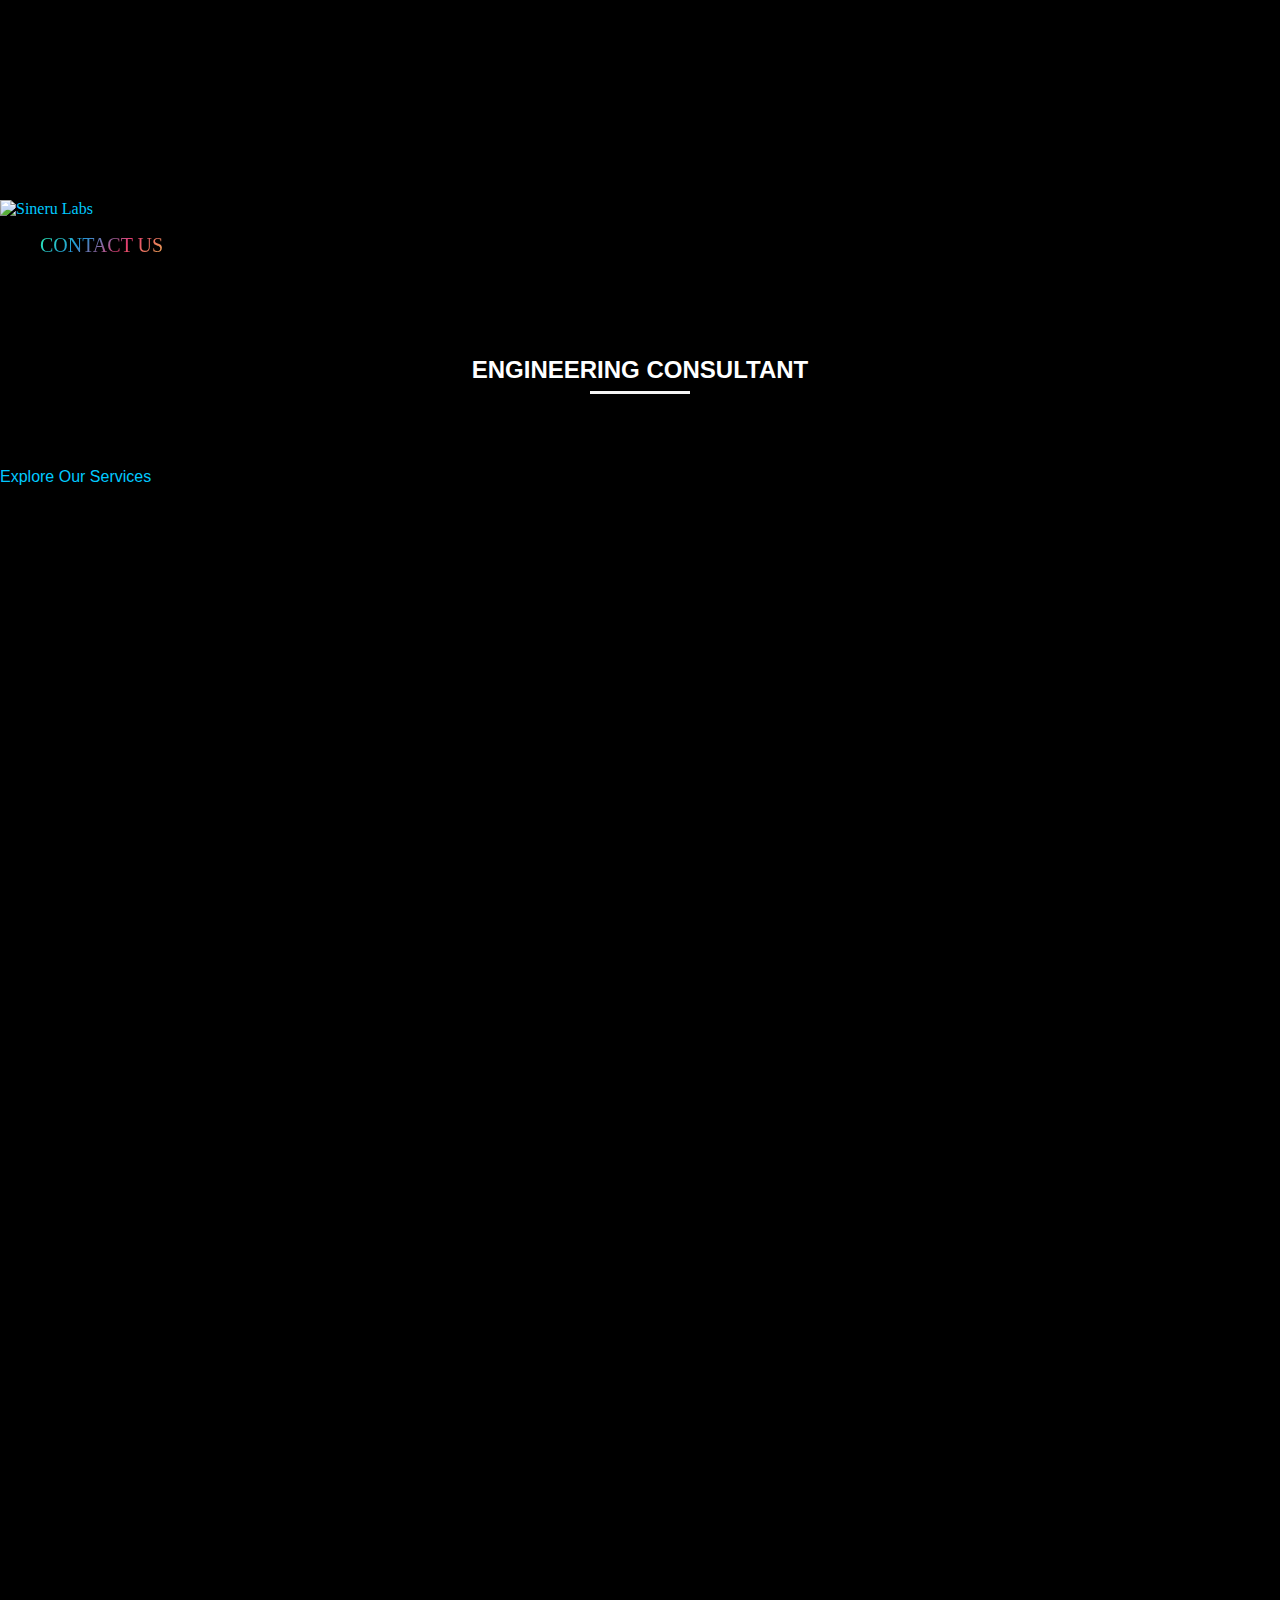
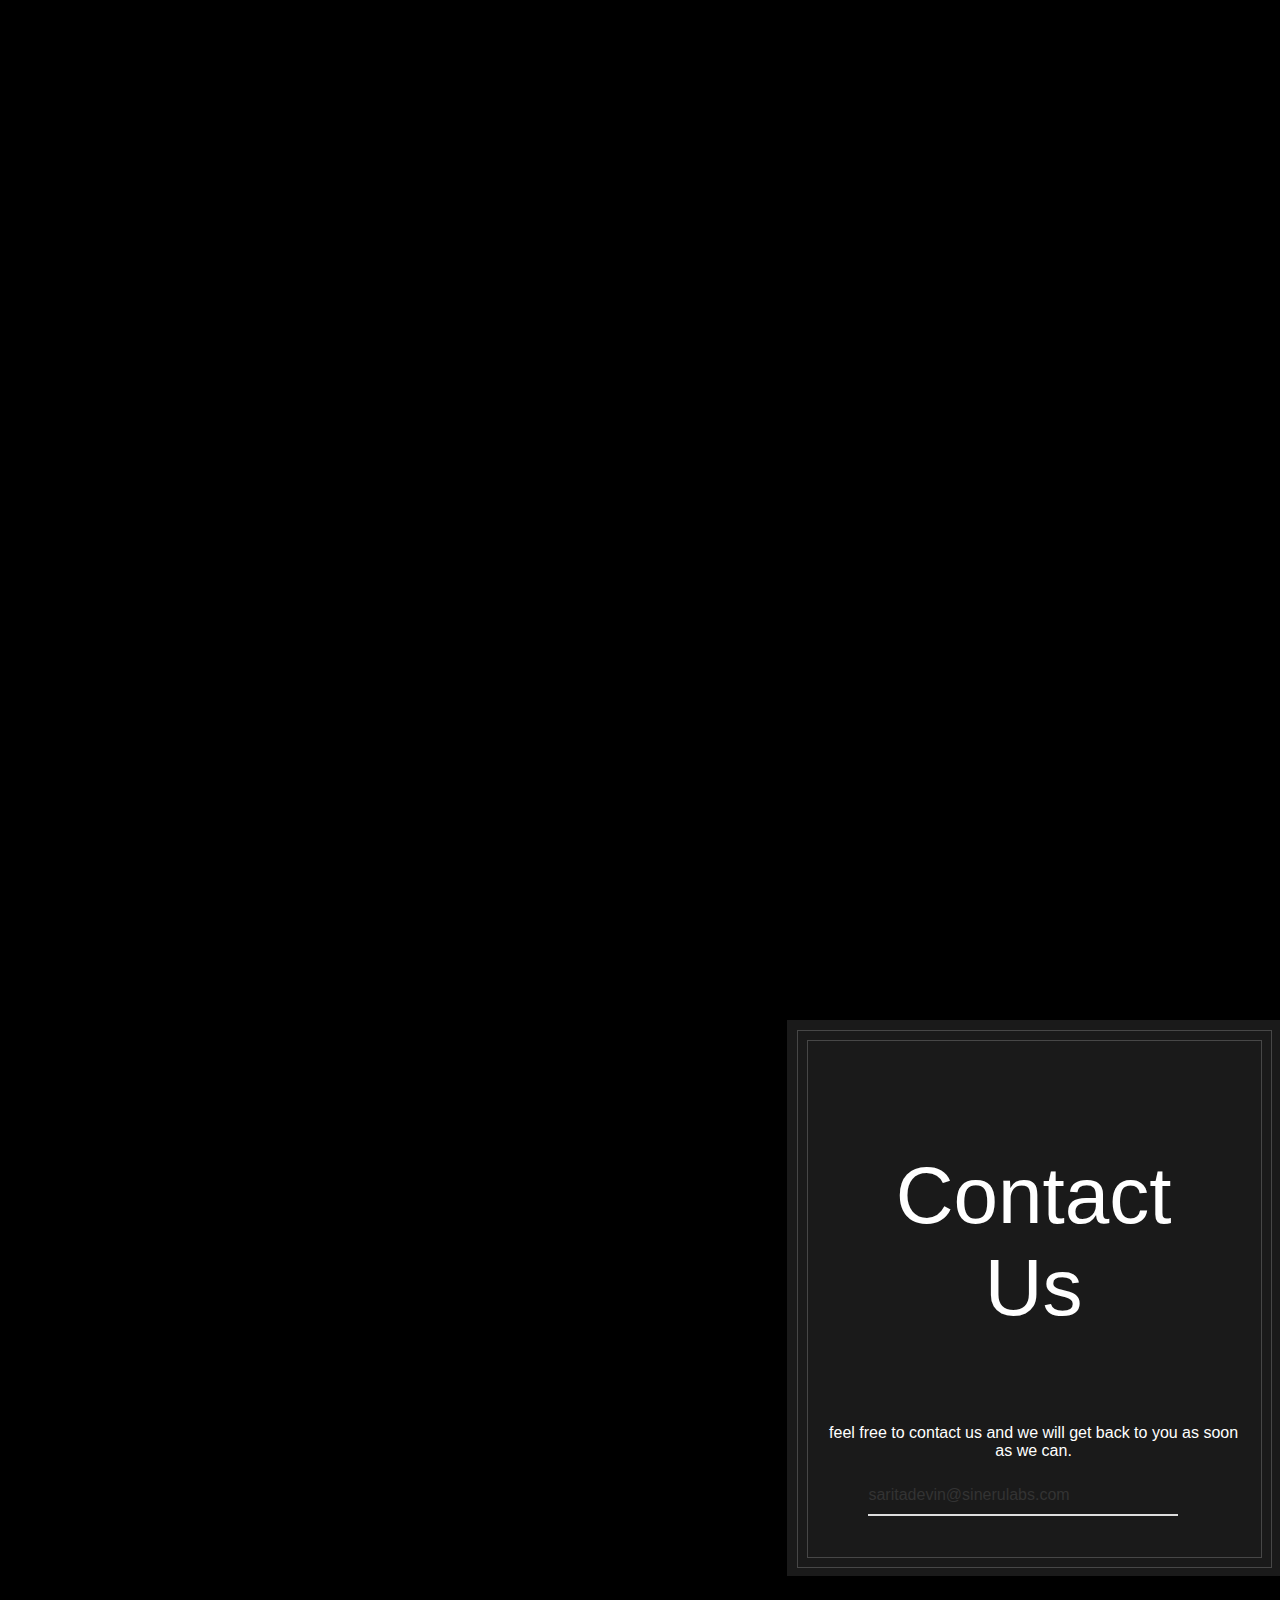
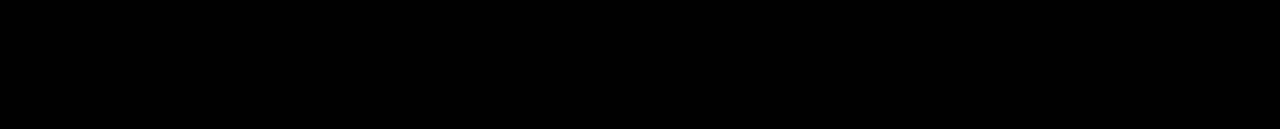
==== commit afe104fe: "Update index.html" ====
--- a/index.html
+++ b/index.html
@@ -1,226 +1,167 @@
 <!doctype html>
 <html lang="en">
-  <head>
-    <meta charset="utf-8">
-    <meta name="viewport" content="width=device-width, initial-scale=1">
-    <meta name="description" content="">
-    <meta name="author" content="">
-    <link rel="icon"  href="logo.jpeg">
 
-    <title>Sineru Labs</title>
+<head>
+  <meta charset="utf-8">
+  <meta name="viewport" content="width=device-width, initial-scale=1.0">
+  <meta name="description" content="">
+  <meta name="author" content="">
+  
+  <link rel="icon" href="logo.jpeg">
+
+  <title>Sineru Labs</title>
+
+
+  <!-- Custom styles for this template -->
+  <link href="style.css" rel="stylesheet">
+  <link href="https://cdn.jsdelivr.net/npm/bootstrap@5.1.1/dist/css/bootstrap.min.css" rel="stylesheet"
+    integrity="sha384-F3w7mX95PdgyTmZZMECAngseQB83DfGTowi0iMjiWaeVhAn4FJkqJByhZMI3AhiU" crossorigin="anonymous">
+  <script src="https://cdn.jsdelivr.net/npm/bootstrap@5.1.1/dist/js/bootstrap.bundle.min.js"></script>
+  <link rel="stylesheet" href="https://cdn.jsdelivr.net/npm/bootstrap-icons@1.5.0/font/bootstrap-icons.css">
+  <script src="https://cdnjs.cloudflare.com/ajax/libs/gsap/3.6.0/gsap.min.js"></script>
+  <script src="https://cdnjs.cloudflare.com/ajax/libs/gsap/3.6.0/ScrollTrigger.min.js"></script>
+
+
+</head>
+
+<body style="background-color: black;">
+  <section id="nav-section">
+    <nav class="container navbar navbar-expand-md navbar-dark">
+      <a class="navbar-brand" href="#">
+        <img id="logo" src="logo.jpeg" alt="Sineru Labs" width="100" height="100" />
+      </a>
+      <div class="nav-elements collapse navbar-collapse" id="navbarNav">
+        <ul class="navbar-nav text-center ms-auto">
+          <li class="nav-item">
+            <a class="montserrat-text contact-button" href="#contact2">CONTACT US</a>
+          </li>
+        </ul>
+      </div>
+    </nav>
+  </section>
+  
+  <!-- Front Page -->
+  <div class="container-intro projects">
+    <h1 class="Logo-Text">Sineru Labs</h1>
+    <div class="overlay"></div>
+  </div>
+  
+
+
+  <div class="outer-container">
+    <h2 class="section-title">
+      <span class="parallax-title">Engineering Consultant</span>
+    </h2>
+    <p class="section-description">We provide cutting-edge engineering solutions for businesses looking to innovate and optimize their operations. Let us help you transform your ideas into reality.</p>
+    <div class="cta-button-container">
+      <a href="#services" class="cta-button">Explore Our Services</a>
+    </div>
+  </div>
+  
 
 
 
-    <!-- Bootstrap core CSS -->
-    <link href="../../dist/css/bootstrap.min.css" rel="stylesheet">
+  <div id="page-segment">
+    <section id="services" class="services parallax">
+      <div>
+        <br>
 
-    <!-- Custom styles for this template -->
-    <link href="style.css" rel="stylesheet">
-    <link href="https://cdn.jsdelivr.net/npm/bootstrap@5.1.1/dist/css/bootstrap.min.css" rel="stylesheet" integrity="sha384-F3w7mX95PdgyTmZZMECAngseQB83DfGTowi0iMjiWaeVhAn4FJkqJByhZMI3AhiU" crossorigin="anonymous">
-    <link href="assets/vendor/bootstrap-icons/bootstrap-icons.css" rel="stylesheet">
-    <script src="https://cdn.jsdelivr.net/npm/bootstrap@5.1.1/dist/js/bootstrap.bundle.min.js"></script>
-    <link rel="stylesheet" href="https://cdn.jsdelivr.net/npm/bootstrap-icons@1.5.0/font/bootstrap-icons.css">
-  
-  </head>
+        <div class="row" id="servicesRow">
 
-  <body>
-    <section id="nav-section">
-      <nav class="container navbar navbar-expand-md navbar-light">
-        <a class="navbar-brand" href="#">  <img id='logo' src='logo.jpeg' alt="sineru labs" width="100" height="100" viewBox="0 0 24 24" ></a>
-        <button
-          class="navbar-toggler"
-          type="button"
-          data-bs-toggle="collapse"
-          data-bs-target="#navbarNav"
-          aria-controls="navbarNav"
-          aria-expanded="false"
-          aria-label="Toggle navigation"
-        >
-          <span class="navbar-toggler-icon"></span>
-        </button>
-        <div class="nav-elements collapse navbar-collapse" id="navbarNav">
-          <ul class="navbar-nav text-center ms-auto">
-            <li class="nav-item" >
-              <a class="nav-link active" aria-current="page" href="#" >Home</a>
-            </li>
-            <!-- <li class="nav-item">
-              <a class="nav-link" href="#about" style="color:white">About</a>
-            </li> -->
-            <li class="nav-item">
-              <a class="nav-link" href="#services" >Services</a>
-            </li>
-      
-            <li class="nav-item">
-              <a class="nav-link" href="#contact2" >Contact</a>
-            </li>
-          </ul>
-        </div>
-      </nav>
-    </section>
-    
+          <div class="icon-box" data-aos="fade-up">
+            <img src="service1.jpg" alt="Radio Frequency & Antenna Design">
+
+            <h4 class="title">Radio Frequency & Antenna Design</h4>
+            <p class="montserrat-text description">Specializing in Bluetooth, Wi-Fi, GPS, and other 2.4 GHz/915 MHz ISM
+              band
+              technologies, our expert circuit designs ensure superior performance and seamless connectivity for all
+              your devices.
+
+            </p>
+          </div>
+          <div class="icon-box" data-aos="fade-up" data-aos-delay="100">
+            <img src="service2.jpg" alt="Low Noise Analog and Power Supply Architecture Design">
+            <h4 class="title">Low Noise Analog and Power Supply Architecture Design</h4>
+            <p class="montserrat-text description">Our expertise in low-noise transimpedance amplifiers, instrumentation
+              amplifiers, and
+              analog-to-digital conversion ensures precise, high-performance solutions for your advanced electronic
+              applications.</p>
+          </div>
+          <div class="icon-box" data-aos="fade-up" data-aos-delay="200">
+            <img src="service4.jpg" alt="Regulatory Compliance">
+            <h4 class="title">Regulatory Compliance</h4>
+            <p class="montserrat-text description">We provide comprehensive FCC compliance services, specializing in
+              EMC/EMI/ESD design
+              and testing to ensure your devices meet all regulatory standards and perform reliably in any environment.
+            </p>
+          </div>
+          <div class="icon-box" data-aos="fade-up" data-aos-delay="300">
+            <img src="service3.jpg" alt="Micro Controller Architecture & Firmware">
+            <h4 class="title">Micro Controller Architecture & Firmware</h4>
+          </div>
+          <div class="icon-box" data-aos="fade-up" data-aos-delay="400">
+            <img src="service5.jpg" alt="Automotive Reliability & 20+ Year Life Cycle Design">
+            <h4 class="title">Automotive Reliability & 20+ Year Life Cycle Design</h4>
+          </div>
+          <div class="icon-box" data-aos="fade-up" data-aos-delay="500">
+            <img src="service6.jpg" alt="Software Development">
+            <h4 class="title">Software Development</h4>
+            <p class="montserrat-text description">
+              We offer programming services in Python and Java, along with comprehensive website development and design,
+              ensuring robust and user-friendly digital solutions.
+            </p>
+
+            </p>
+          </div>
 
 
-<!--Front Page-->
-<div class="content">
+        </div>
+    </section><!-- End Services Section -->
 
 
-    <div id="hardware" class="position-relative p-3 p-md-5 m-md-3 text-center bg-light">
-      <div style= 'background-color: rgba(114, 47, 55,0.5); width: fit-content;'class="col-md-5 p-lg-5 mx-auto my-5" >
-        <div>
-          <h1 style="font-size: 70px;">Sineru Labs</h1>
+    <!--Contact-->
+
+
+    <section id="contact2">
+      <div class="container contact position-relative p-3 p-md-5 m-md-3">
+        <div class="col-md-8 contact-info">
+          <p class="contact-heading">Contact Us</p>
+          <p class="montserrat-text">feel free to contact us and we will get back to you as soon as we can.</p>
+          <div class="contact-form">
+            <form>
+              <div class="form-group">
+                <input type="text" class="montserrat-text form-control" id="name" placeholder="Enter Name" value="saritadevin@sinerulabs.com" disabled name="name">
+              </div>
+            
+            </form>
+          </div>
         </div>
-        <div class="typewriter">
-        <h2 style=>Engineering Consultant</h2></div>
+
+
+      </div>
+
+    </section>
 
 
 
-       
-      </div>
-      <div class="product-device box-shadow d-none d-md-block"></div>
-      <div class="product-device product-device-2 box-shadow d-none d-md-block"></div>
-    </div>
+    <!--Footer-->
+    <footer style="margin-top: 50%;">
+      <small class="d-block mb-3 text-muted">&copy; 2021 Sineru Labs</small>
+    </footer>
+  </div>
+  <script src="script.js"></script>
 
+</body>
 
-    <section id="services" class="services" style="background-color:rgba(114, 47, 55) ;">
-      <div>
-<br>
-        <div class="section-title">
-          <h2>Services</h2>
-        </div>
-        <br>
+ 
+<!-- Bootstrap core JavaScript
+    ================================================== -->
+<!-- Placed at the end of the document so the pages load faster -->
 
-        <div class="row" >
-          <div class="col-lg-4 col-md-6 icon-box" data-aos="fade-up">
-            <div class="icon"><i class="bi bi-broadcast"></i></div>
-            <h4 class="title">Radio Frequency & Antenna Design</h4>
-            <p class="description">Bluetooth, Wifi, GPS and other 2.4 GHz/915 MHz ISM band circuit design.</p>
-          </div>
-          <div class="col-lg-4 col-md-6 icon-box" data-aos="fade-up" data-aos-delay="100">
-            <div class="icon"><i class="bi bi-power"></i></div>
-            <h4 class="title">Low Noise Analog and power supply architecture Design</h4>
-            <p class="description">Low noise trans impedence amplifier, instrumentation amplifiers, ADC</p>
-          </div>
-          <div class="col-lg-4 col-md-6 icon-box" data-aos="fade-up" data-aos-delay="200">
-            <div class="icon"><i class="bi bi-card-checklist"></i></div>
-            <h4 class="title">Regulatory Compliance</h4>
-            <p class="description">FCC Compliance, EMC/EMI/ESD design and testing</p>
-          </div>
-          <div class="col-lg-4 col-md-6 icon-box" data-aos="fade-up" data-aos-delay="300">
-            <div class="icon"><i class="bi bi-binoculars"></i></div>
-            <h4 class="title">Micro Controller architecture & firmware</h4>
-          </div>
-          <div class="col-lg-4 col-md-6 icon-box" data-aos="fade-up" data-aos-delay="400">
-            <div class="icon"><i class="bi bi-bar-chart"></i></div>
-            <h4 class="title">Automotive reliability & 20+ year life cycle design</h4>
-          </div>
-          <div class="col-lg-4 col-md-6 icon-box" data-aos="fade-up" data-aos-delay="500">
-            <div class="icon"><i class="bi bi-code-slash"></i></div>
-            <h4 class="title">Software Development</h4>
-            <p class="description">Web Development & Design, Python & Java Programming</p>
-          </div>
-        </div>
-
-      </div>
-    </section><!-- End Services Section -->
-
-
-<!--Contact-->
-      
-    
-      <section id="contact2">
-      <div class="container contact">
-        <form action="#"  method="POST">
-
-        <div class="row">
-          <div class="col-md-3">
-            <div class="contact-info">
-              <img style="margin-left: 40%;" src="https://image.ibb.co/kUASdV/contact-image.png" alt="image"/>
-              <h2>Contact Us</h2>
-              <h4>Have a question? Drop us an email</h4>
-
-            </div>
-          </div>
-
-          <div class="col-md-9">
-
-            <div class="contact-form">
-              <form action="https://formspree.io/f/xnqepkvz"  method="POST"></form>
-              <div class="form-group">
-                <label class="control-label col-sm-2" for="name">First Name:</label>
-                <div class="col-sm-10">          
-                <input type="text" class="form-control" id="name" placeholder="Enter Name" name="name">
-                </div>
-              </div>
-              <br>
-             
-              <div class="form-group">
-                <label class="control-label col-sm-2" for="email">Email:</label>
-                <div class="col-sm-10">
-                <input type="email" class="form-control" id="email" placeholder="Enter Email" name="email">
-                </div>
-              </div>
-              <br>
-              <div class="form-group">
-                <label class="control-label col-sm-2" for="comment">Message:</label>
-                <div class="col-sm-10">
-                <textarea class="form-control" rows="5" id="comment"></textarea>
-                </div>
-              </div>
-               <br>
-              <div class="form-group">        
-                <div class="col-sm-offset-2 col-sm-10">
-                  <button class="btn btn-outline" id= 'linkuse2' type="submit">Send</button>
-                </div>
-              </form>
-              </div>
-            </div>
-            <br>
-            <p>If the form does not work, drop us an <a  href="mailto:saritadevin@sinerulabs.com?Subject=Enquiry on services">email</a> instead!</p>   
-
-          </div>
-          
-
-      </div>
-    </section>
-    <br>
-    <br>
-    <br>
-    <br>
-    <br>
-    <br>
-    <br>
-    <br>
-      
-<!--Footer-->
-
-    <footer class="container py-5">
-      <div class="row">
-        <div class="col-12 col-md">
-          <small class="d-block mb-3 text-muted">&copy; 2021 Sineru Labs</small>
-        </div>
-       
-      
-    </footer>
-
-  </body>
-      <!-- Bootstrap core JavaScript
-    ================================================== -->
-    <!-- Placed at the end of the document so the pages load faster -->
-
-    <script src="https://code.jquery.com/jquery-3.2.1.slim.min.js" integrity="sha384-KJ3o2DKtIkvYIK3UENzmM7KCkRr/rE9/Qpg6aAZGJwFDMVNA/GpGFF93hXpG5KkN" crossorigin="anonymous"></script>
-    <script>window.jQuery || document.write('<script src="../../assets/js/vendor/jquery-slim.min.js"><\/script>')</script>
-    <script src="../../assets/js/vendor/popper.min.js"></script>
-    <script src="../../dist/js/bootstrap.min.js"></script>
-    <script src="../../assets/js/vendor/holder.min.js"></script>
-    <script>
-      Holder.addTheme('thumb', {
-        bg: '#55595c',
-        fg: '#eceeef',
-        text: 'Thumbnail'
-      }); 
+<script src="https://code.jquery.com/jquery-3.2.1.slim.min.js"
+  integrity="sha384-KJ3o2DKtIkvYIK3UENzmM7KCkRr/rE9/Qpg6aAZGJwFDMVNA/GpGFF93hXpG5KkN" crossorigin="anonymous"></script>
+<script>window.jQuery || document.write('<script src="../../assets/js/vendor/jquery-slim.min.js"><\/script>')</script>
 
 
 
-
-    </script>
-</html>
+</html>